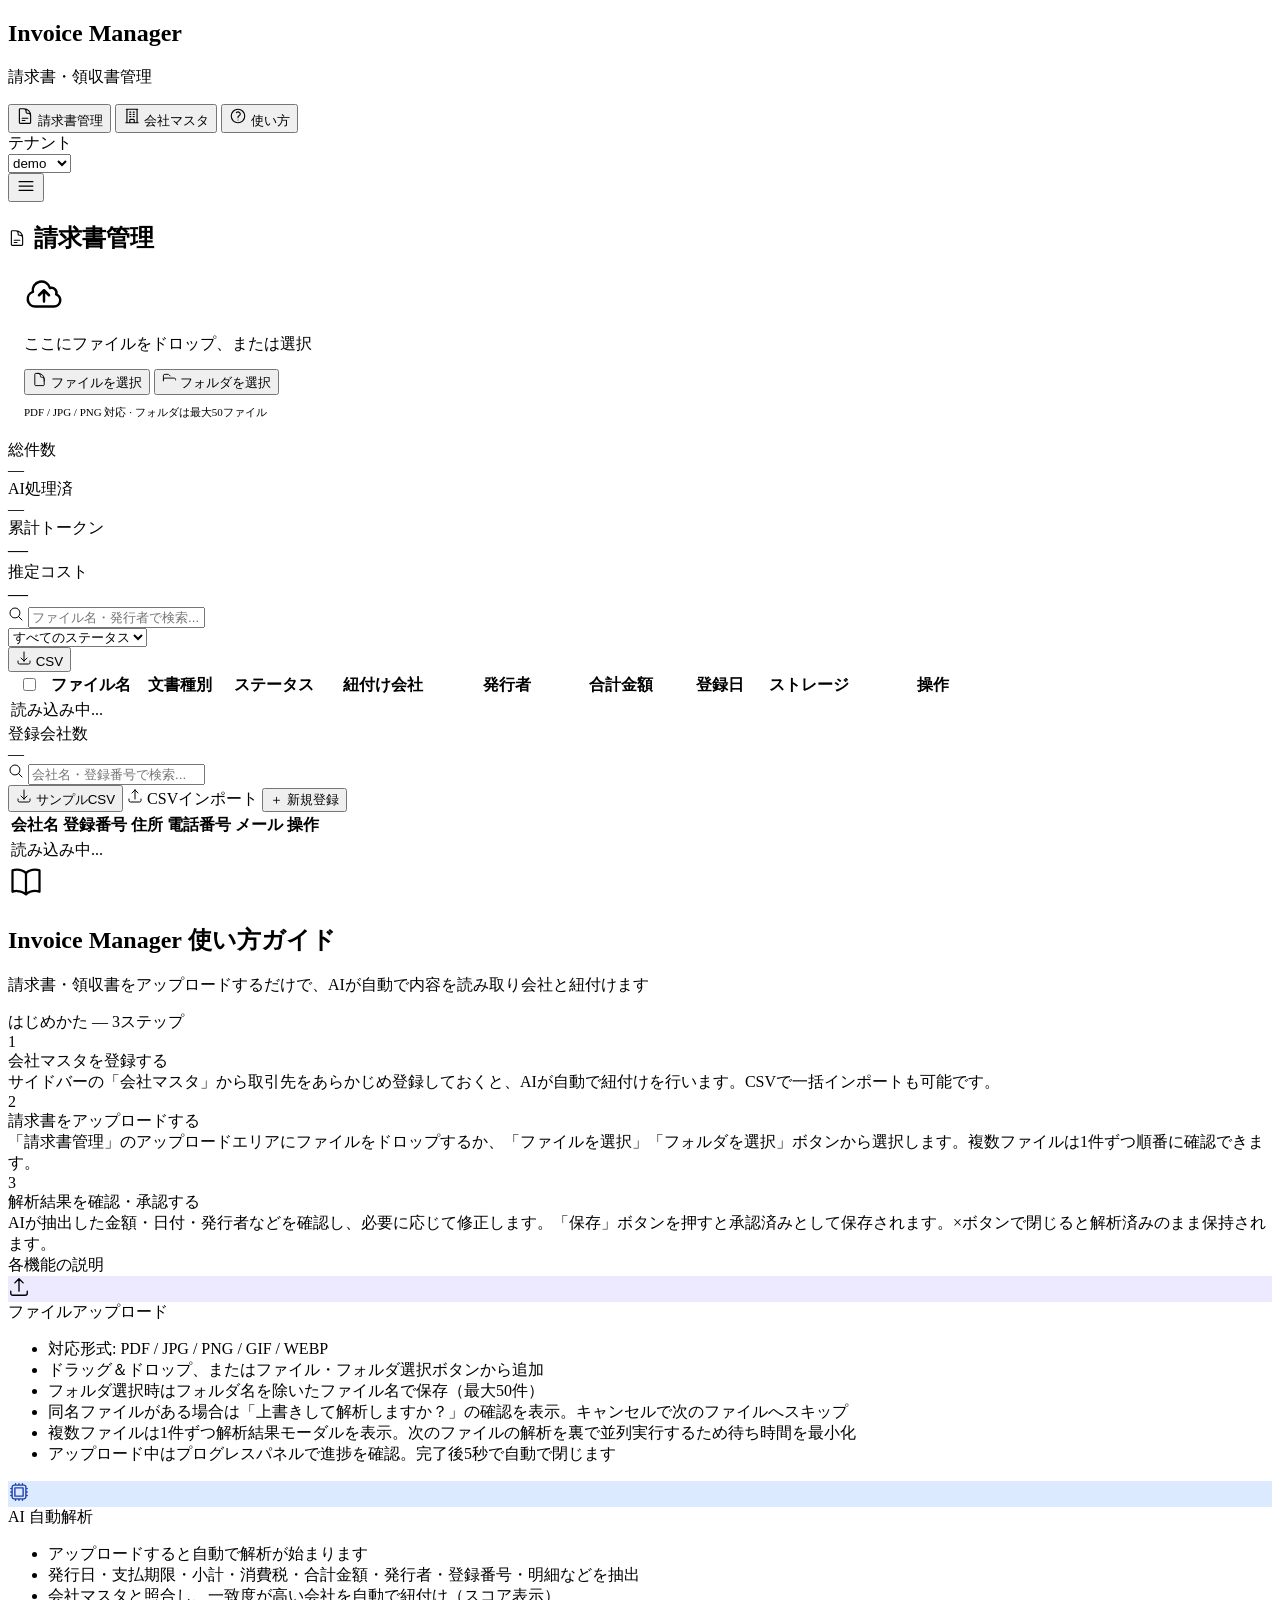
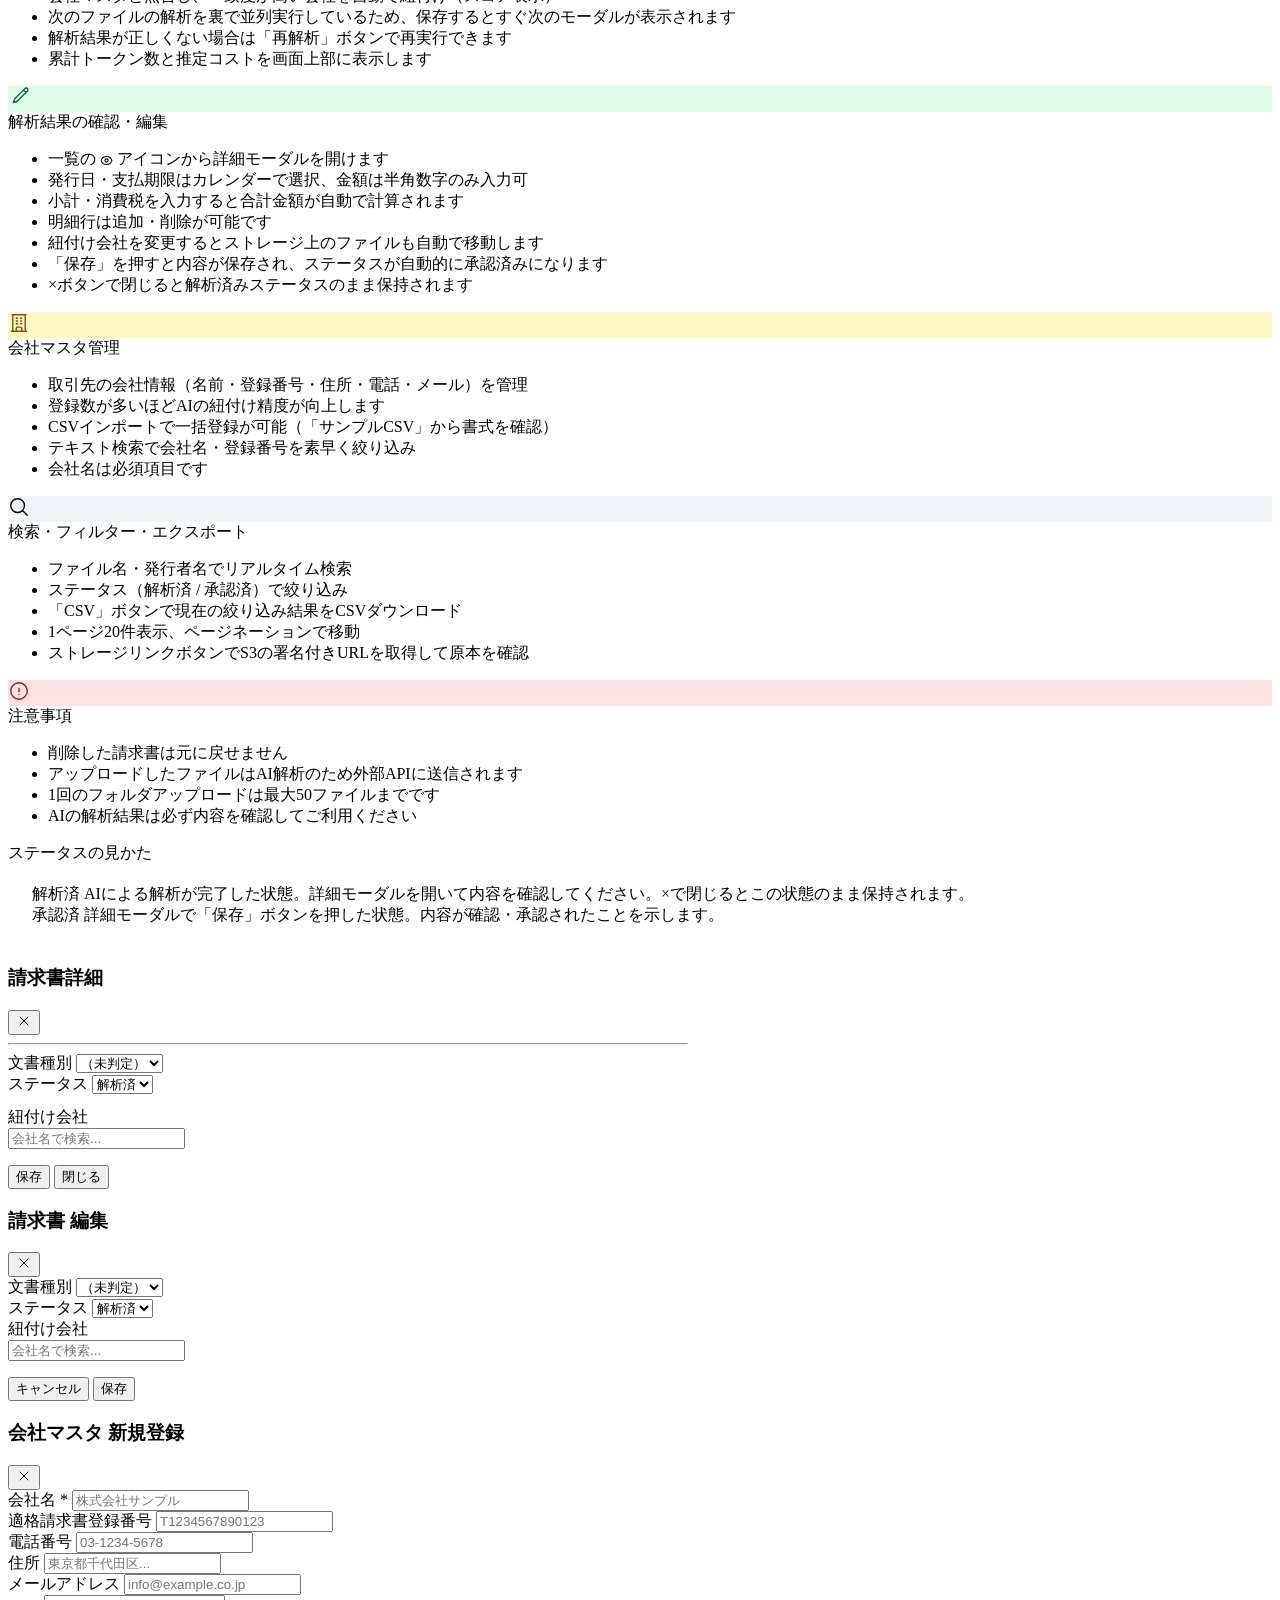
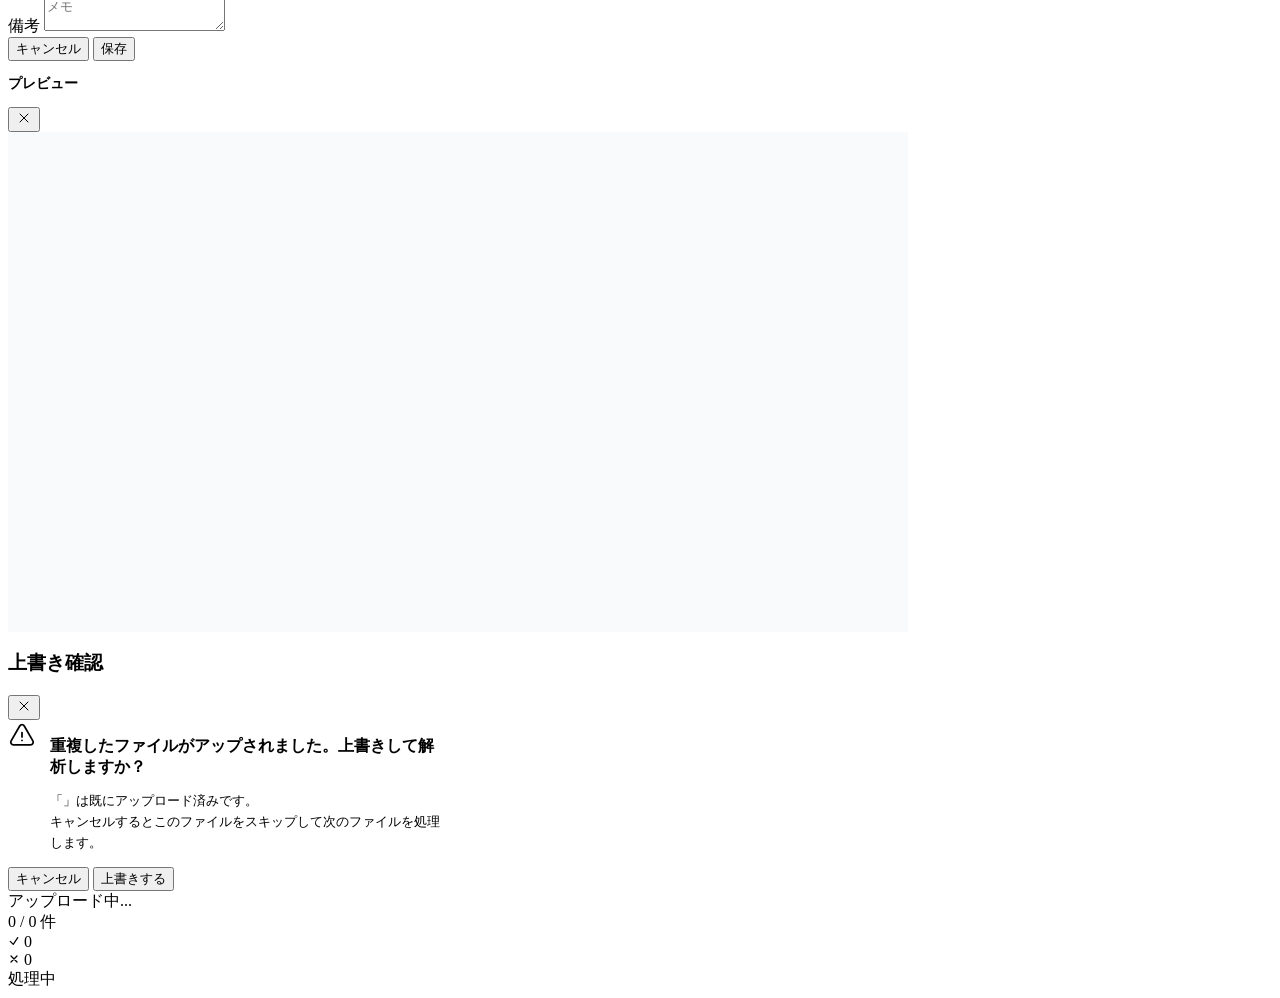
==== app/static/index.html @ 389eb243 "feat: save=approved, close=processed; update manual page invoices.js: - saveDetailEdit: always sets " ====
<!DOCTYPE html>
<html lang="ja">

<head>
  <meta charset="UTF-8" />
  <meta name="viewport" content="width=device-width, initial-scale=1.0" />
  <title>Invoice Manager</title>
  <link rel="stylesheet" href="/static/css/style.css" />
  <link rel="stylesheet" href="/static/vendor/flatpickr.min.css" />
</head>

<body>

  <!-- ── Sidebar ───────────────────────────────────────────── -->
  <aside class="sidebar">
    <div class="sidebar-logo">
      <h1>Invoice Manager</h1>
      <p>請求書・領収書管理</p>
    </div>

    <nav class="sidebar-nav">
      <button class="nav-item" data-page="invoices" onclick="showPage('invoices')">
        <span class="icon"><svg xmlns="http://www.w3.org/2000/svg" width="18" height="18" fill="none"
            viewBox="0 0 24 24" stroke-width="1.5" stroke="currentColor">
            <path stroke-linecap="round" stroke-linejoin="round"
              d="M19.5 14.25v-2.625a3.375 3.375 0 0 0-3.375-3.375h-1.5A1.125 1.125 0 0 1 13.5 7.125v-1.5a3.375 3.375 0 0 0-3.375-3.375H8.25m0 12.75h7.5m-7.5 3H12M10.5 2.25H5.625c-.621 0-1.125.504-1.125 1.125v17.25c0 .621.504 1.125 1.125 1.125h12.75c.621 0 1.125-.504 1.125-1.125V11.25a9 9 0 0 0-9-9Z" />
          </svg></span> 請求書管理
      </button>
      <button class="nav-item" data-page="masters" onclick="showPage('masters')">
        <span class="icon"><svg xmlns="http://www.w3.org/2000/svg" width="18" height="18" fill="none"
            viewBox="0 0 24 24" stroke-width="1.5" stroke="currentColor">
            <path stroke-linecap="round" stroke-linejoin="round"
              d="M3.75 21h16.5M4.5 3h15M5.25 3v18m13.5-18v18M9 6.75h1.5m-1.5 3h1.5m-1.5 3h1.5m3-6H15m-1.5 3H15m-1.5 3H15M9 21v-3.375c0-.621.504-1.125 1.125-1.125h3.75c.621 0 1.125.504 1.125 1.125V21" />
          </svg></span> 会社マスタ
      </button>
      <button class="nav-item" data-page="manual" onclick="showPage('manual')">
        <span class="icon"><svg xmlns="http://www.w3.org/2000/svg" width="18" height="18" fill="none"
            viewBox="0 0 24 24" stroke-width="1.5" stroke="currentColor">
            <path stroke-linecap="round" stroke-linejoin="round"
              d="M9.879 7.519c1.171-1.025 3.071-1.025 4.242 0 1.172 1.025 1.172 2.687 0 3.712-.203.179-.43.326-.67.442-.745.361-1.45.999-1.45 1.827v.75M21 12a9 9 0 1 1-18 0 9 9 0 0 1 18 0Zm-9 5.25h.008v.008H12v-.008Z" />
          </svg></span> 使い方
      </button>
    </nav>

    <div class="sidebar-tenant">
      <div>テナント</div>
      <select id="tenant-select">
        <option value="demo">demo</option>
        <option value="default">default</option>
      </select>
    </div>
  </aside>

  <!-- ── Sidebar overlay (mobile) ──────────────────────────── -->
  <div class="sidebar-overlay" id="sidebar-overlay" onclick="closeSidebar()"></div>

  <!-- ── Main ──────────────────────────────────────────────── -->
  <div class="main">

    <!-- Topbar -->
    <header class="topbar">
      <button class="sidebar-toggle" id="sidebar-toggle" onclick="toggleSidebar()" aria-label="メニュー">
        <svg xmlns="http://www.w3.org/2000/svg" width="20" height="20" fill="none" viewBox="0 0 24 24"
          stroke-width="1.5" stroke="currentColor">
          <path stroke-linecap="round" stroke-linejoin="round" d="M3.75 6.75h16.5M3.75 12h16.5m-16.5 5.25h16.5" />
        </svg>
      </button>
      <h2 id="page-title" style="display:flex;align-items:center;gap:8px;"><svg xmlns="http://www.w3.org/2000/svg"
          width="18" height="18" fill="none" viewBox="0 0 24 24" stroke-width="1.5" stroke="currentColor">
          <path stroke-linecap="round" stroke-linejoin="round"
            d="M19.5 14.25v-2.625a3.375 3.375 0 0 0-3.375-3.375h-1.5A1.125 1.125 0 0 1 13.5 7.125v-1.5a3.375 3.375 0 0 0-3.375-3.375H8.25m0 12.75h7.5m-7.5 3H12M10.5 2.25H5.625c-.621 0-1.125.504-1.125 1.125v17.25c0 .621.504 1.125 1.125 1.125h12.75c.621 0 1.125-.504 1.125-1.125V11.25a9 9 0 0 0-9-9Z" />
        </svg> 請求書管理</h2>
      <div class="actions" id="topbar-actions"></div>
    </header>

    <div class="content">

      <!-- ══════════════════════════════════════════════════════
         INVOICES PAGE
    ══════════════════════════════════════════════════════ -->
      <div id="page-invoices" class="page">

        <!-- Upload zone -->
        <div class="card" style="margin-bottom:20px;">
          <div id="upload-zone" class="upload-zone" style="margin:16px;">
            <div class="icon"><svg xmlns="http://www.w3.org/2000/svg" width="40" height="40" fill="none"
                viewBox="0 0 24 24" stroke-width="1.5" stroke="currentColor">
                <path stroke-linecap="round" stroke-linejoin="round"
                  d="M12 16.5V9.75m0 0 3 3m-3-3-3 3M6.75 19.5a4.5 4.5 0 0 1-1.41-8.775 5.25 5.25 0 0 1 10.233-2.33 3 3 0 0 1 3.758 3.848A3.752 3.752 0 0 1 18 19.5H6.75Z" />
              </svg></div>
            <p style="margin-bottom:14px;">ここにファイルをドロップ、または選択</p>
            <div class="upload-zone-actions">
              <button class="upload-btn-choice"
                onclick="event.stopPropagation();document.getElementById('file-input').click()">
                <svg xmlns="http://www.w3.org/2000/svg" width="15" height="15" fill="none" viewBox="0 0 24 24"
                  stroke-width="1.5" stroke="currentColor">
                  <path stroke-linecap="round" stroke-linejoin="round"
                    d="M19.5 14.25v-2.625a3.375 3.375 0 0 0-3.375-3.375h-1.5A1.125 1.125 0 0 1 13.5 7.125v-1.5a3.375 3.375 0 0 0-3.375-3.375H8.25m2.25 0H5.625c-.621 0-1.125.504-1.125 1.125v17.25c0 .621.504 1.125 1.125 1.125h12.75c.621 0 1.125-.504 1.125-1.125V11.25a9 9 0 0 0-9-9Z" />
                </svg>
                ファイルを選択
              </button>
              <button class="upload-btn-choice"
                onclick="event.stopPropagation();document.getElementById('folder-input').click()">
                <svg xmlns="http://www.w3.org/2000/svg" width="15" height="15" fill="none" viewBox="0 0 24 24"
                  stroke-width="1.5" stroke="currentColor">
                  <path stroke-linecap="round" stroke-linejoin="round"
                    d="M2.25 12.75V12A2.25 2.25 0 0 1 4.5 9.75h15A2.25 2.25 0 0 1 21.75 12v.75m-8.69-6.44-2.12-2.12a1.5 1.5 0 0 0-1.061-.44H4.5A2.25 2.25 0 0 0 2.25 6v8.25" />
                </svg>
                フォルダを選択
              </button>
            </div>
            <p style="margin-top:10px;font-size:11px;color:var(--text-muted);">PDF / JPG / PNG 対応 · フォルダは最大50ファイル</p>
            <input type="file" id="file-input" accept=".pdf,.jpg,.jpeg,.png,.gif,.webp" multiple style="display:none" />
            <input type="file" id="folder-input" webkitdirectory multiple style="display:none"
              onchange="handleFolderInput(this.files)" />
          </div>
        </div>

        <!-- Stats -->
        <div class="stats">
          <div class="stat-card">
            <div class="label">総件数</div>
            <div class="value" id="invoices-count">—</div>
          </div>
          <div class="stat-card">
            <div class="label">AI処理済</div>
            <div class="value" id="usage-ai-count">—</div>
          </div>
          <div class="stat-card">
            <div class="label">累計トークン</div>
            <div class="value" style="font-size:20px;" id="usage-tokens">—</div>
          </div>
          <div class="stat-card">
            <div class="label">推定コスト</div>
            <div class="value" style="font-size:20px;" id="usage-cost">—</div>
          </div>
        </div>

        <!-- Table card -->
        <div class="card">
          <div class="toolbar">
            <div class="search-box">
              <span><svg xmlns="http://www.w3.org/2000/svg" width="16" height="16" fill="none" viewBox="0 0 24 24"
                  stroke-width="1.5" stroke="currentColor">
                  <path stroke-linecap="round" stroke-linejoin="round"
                    d="m21 21-5.197-5.197m0 0A7.5 7.5 0 1 0 5.196 5.196a7.5 7.5 0 0 0 10.607 10.607Z" />
                </svg></span>
              <input type="text" placeholder="ファイル名・発行者で検索..." id="invoice-search" oninput="filterInvoices()" />
            </div>
            <select class="filter-select" id="invoice-status-filter" onchange="loadInvoices(this.value)">
              <option value="">すべてのステータス</option>
              <option value="processed">解析済</option>
            </select>
            <div class="spacer"></div>
            <button class="btn btn-outline" onclick="downloadCSV()"><svg xmlns="http://www.w3.org/2000/svg" width="16"
                height="16" fill="none" viewBox="0 0 24 24" stroke-width="1.5" stroke="currentColor">
                <path stroke-linecap="round" stroke-linejoin="round"
                  d="M3 16.5v2.25A2.25 2.25 0 0 0 5.25 21h13.5A2.25 2.25 0 0 0 21 18.75V16.5M16.5 12 12 16.5m0 0L7.5 12m4.5 4.5V3" />
              </svg> CSV</button>
          </div>

          <div class="table-wrap">
            <table>
              <thead>
                <tr>
                  <th style="width:36px;" class="col-hide-mobile"><input type="checkbox" id="select-all-check"
                      onchange="toggleSelectAll(this)"></th>
                  <th>ファイル名</th>
                  <th style="min-width:90px;" class="col-hide-mobile">文書種別</th>
                  <th style="min-width:90px;">ステータス</th>
                  <th style="min-width:120px;" class="col-hide-mobile">紐付け会社</th>
                  <th style="min-width:120px;" class="col-hide-mobile">発行者</th>
                  <th style="min-width:100px;">合計金額</th>
                  <th style="min-width:90px;" class="col-hide-mobile">登録日</th>
                  <th style="min-width:70px;" class="col-hide-mobile">ストレージ</th>
                  <th style="min-width:160px;">操作</th>
                </tr>
              </thead>
              <tbody id="invoices-tbody">
                <tr class="empty-row">
                  <td colspan="10">読み込み中...</td>
                </tr>
              </tbody>
            </table>
            <div id="invoice-pagination" class="pagination"></div>
          </div>
        </div>
      </div><!-- /page-invoices -->


      <!-- ══════════════════════════════════════════════════════
         MASTERS PAGE
    ══════════════════════════════════════════════════════ -->
      <div id="page-masters" class="page">
        <div class="stats">
          <div class="stat-card">
            <div class="label">登録会社数</div>
            <div class="value" id="masters-count">—</div>
          </div>
        </div>

        <div class="card">
          <div class="toolbar">
            <div class="search-box">
              <span><svg xmlns="http://www.w3.org/2000/svg" width="16" height="16" fill="none" viewBox="0 0 24 24"
                  stroke-width="1.5" stroke="currentColor">
                  <path stroke-linecap="round" stroke-linejoin="round"
                    d="m21 21-5.197-5.197m0 0A7.5 7.5 0 1 0 5.196 5.196a7.5 7.5 0 0 0 10.607 10.607Z" />
                </svg></span>
              <input type="text" placeholder="会社名・登録番号で検索..." id="master-search" oninput="filterMasters()" />
            </div>
            <div class="spacer"></div>
            <button class="btn btn-outline" onclick="downloadSampleCSV()"><svg xmlns="http://www.w3.org/2000/svg"
                width="16" height="16" fill="none" viewBox="0 0 24 24" stroke-width="1.5" stroke="currentColor">
                <path stroke-linecap="round" stroke-linejoin="round"
                  d="M3 16.5v2.25A2.25 2.25 0 0 0 5.25 21h13.5A2.25 2.25 0 0 0 21 18.75V16.5M16.5 12 12 16.5m0 0L7.5 12m4.5 4.5V3" />
              </svg> サンプルCSV</button>
            <label class="btn btn-outline" style="cursor:pointer;">
              <svg xmlns="http://www.w3.org/2000/svg" width="16" height="16" fill="none" viewBox="0 0 24 24"
                stroke-width="1.5" stroke="currentColor">
                <path stroke-linecap="round" stroke-linejoin="round"
                  d="M3 16.5v2.25A2.25 2.25 0 0 0 5.25 21h13.5A2.25 2.25 0 0 0 21 18.75V16.5m-13.5-9L12 3m0 0 4.5 4.5M12 3v13.5" />
              </svg> CSVインポート
              <input type="file" id="master-csv-input" accept=".csv" style="display:none"
                onchange="handleMasterCSVInput(this)">
            </label>
            <button class="btn btn-primary" onclick="openCreateMaster()">＋ 新規登録</button>
          </div>

          <div class="table-wrap">
            <table>
              <thead>
                <tr>
                  <th>会社名</th>
                  <th>登録番号</th>
                  <th>住所</th>
                  <th>電話番号</th>
                  <th>メール</th>
                  <th>操作</th>
                </tr>
              </thead>
              <tbody id="masters-tbody">
                <tr class="empty-row">
                  <td colspan="6">読み込み中...</td>
                </tr>
              </tbody>
            </table>
          </div>
        </div>
      </div><!-- /page-masters -->



      <!-- ══════════════════════════════════════════════════════
         MANUAL PAGE
    ══════════════════════════════════════════════════════ -->
      <div id="page-manual" class="page">
        <div class="manual-wrap">

          <!-- Hero -->
          <div class="manual-hero">
            <div class="manual-hero-icon"><svg xmlns="http://www.w3.org/2000/svg" width="36" height="36" fill="none"
                viewBox="0 0 24 24" stroke-width="1.5" stroke="currentColor">
                <path stroke-linecap="round" stroke-linejoin="round"
                  d="M12 6.042A8.967 8.967 0 0 0 6 3.75c-1.052 0-2.062.18-3 .512v14.25A8.987 8.987 0 0 1 6 18c2.305 0 4.408.867 6 2.292m0-14.25a8.966 8.966 0 0 1 6-2.292c1.052 0 2.062.18 3 .512v14.25A8.987 8.987 0 0 0 18 18a8.967 8.967 0 0 0-6 2.292m0-14.25v14.25" />
              </svg></div>
            <h2>Invoice Manager 使い方ガイド</h2>
            <p>請求書・領収書をアップロードするだけで、AIが自動で内容を読み取り会社と紐付けます</p>
          </div>

          <!-- Steps -->
          <div class="manual-section-title">はじめかた — 3ステップ</div>
          <div class="manual-steps">
            <div class="manual-step">
              <div class="step-num">1</div>
              <div class="step-body">
                <div class="step-title">会社マスタを登録する</div>
                <div class="step-desc">サイドバーの「会社マスタ」から取引先をあらかじめ登録しておくと、AIが自動で紐付けを行います。CSVで一括インポートも可能です。</div>
              </div>
            </div>
            <div class="manual-step">
              <div class="step-num">2</div>
              <div class="step-body">
                <div class="step-title">請求書をアップロードする</div>
                <div class="step-desc">「請求書管理」のアップロードエリアにファイルをドロップするか、「ファイルを選択」「フォルダを選択」ボタンから選択します。複数ファイルは1件ずつ順番に確認できます。</div>
              </div>
            </div>
            <div class="manual-step">
              <div class="step-num">3</div>
              <div class="step-body">
                <div class="step-title">解析結果を確認・承認する</div>
                <div class="step-desc">AIが抽出した金額・日付・発行者などを確認し、必要に応じて修正します。「保存」ボタンを押すと承認済みとして保存されます。×ボタンで閉じると解析済みのまま保持されます。</div>
              </div>
            </div>
          </div>

          <!-- Feature cards -->
          <div class="manual-section-title">各機能の説明</div>
          <div class="manual-cards">

            <div class="manual-card">
              <div class="manual-card-icon" style="background:#ede9fe;color:var(--primary);">
                <svg xmlns="http://www.w3.org/2000/svg" width="22" height="22" fill="none" viewBox="0 0 24 24"
                  stroke-width="1.5" stroke="currentColor">
                  <path stroke-linecap="round" stroke-linejoin="round"
                    d="M3 16.5v2.25A2.25 2.25 0 0 0 5.25 21h13.5A2.25 2.25 0 0 0 21 18.75V16.5m-13.5-9L12 3m0 0 4.5 4.5M12 3v13.5" />
                </svg>
              </div>
              <div class="manual-card-title">ファイルアップロード</div>
              <ul class="manual-card-list">
                <li>対応形式: PDF / JPG / PNG / GIF / WEBP</li>
                <li>ドラッグ＆ドロップ、またはファイル・フォルダ選択ボタンから追加</li>
                <li>フォルダ選択時はフォルダ名を除いたファイル名で保存（最大50件）</li>
                <li>同名ファイルがある場合は「上書きして解析しますか？」の確認を表示。キャンセルで次のファイルへスキップ</li>
                <li>複数ファイルは1件ずつ解析結果モーダルを表示。次のファイルの解析を裏で並列実行するため待ち時間を最小化</li>
                <li>アップロード中はプログレスパネルで進捗を確認。完了後5秒で自動で閉じます</li>
              </ul>
            </div>

            <div class="manual-card">
              <div class="manual-card-icon" style="background:#dbeafe;color:#1e40af;">
                <svg xmlns="http://www.w3.org/2000/svg" width="22" height="22" fill="none" viewBox="0 0 24 24"
                  stroke-width="1.5" stroke="currentColor">
                  <path stroke-linecap="round" stroke-linejoin="round"
                    d="M8.25 3v1.5M4.5 8.25H3m18 0h-1.5M4.5 12H3m18 0h-1.5m-15 3.75H3m18 0h-1.5M8.25 19.5V21M12 3v1.5m0 15V21m3.75-18v1.5m0 15V21m-9-1.5h10.5a2.25 2.25 0 0 0 2.25-2.25V6.75a2.25 2.25 0 0 0-2.25-2.25H6.75A2.25 2.25 0 0 0 4.5 6.75v10.5a2.25 2.25 0 0 0 2.25 2.25Zm.75-12h9v9h-9v-9Z" />
                </svg>
              </div>
              <div class="manual-card-title">AI 自動解析</div>
              <ul class="manual-card-list">
                <li>アップロードすると自動で解析が始まります</li>
                <li>発行日・支払期限・小計・消費税・合計金額・発行者・登録番号・明細などを抽出</li>
                <li>会社マスタと照合し、一致度が高い会社を自動で紐付け（スコア表示）</li>
                <li>次のファイルの解析を裏で並列実行しているため、保存するとすぐ次のモーダルが表示されます</li>
                <li>解析結果が正しくない場合は「再解析」ボタンで再実行できます</li>
                <li>累計トークン数と推定コストを画面上部に表示します</li>
              </ul>
            </div>

            <div class="manual-card">
              <div class="manual-card-icon" style="background:#dcfce7;color:#166534;">
                <svg xmlns="http://www.w3.org/2000/svg" width="22" height="22" fill="none" viewBox="0 0 24 24"
                  stroke-width="1.5" stroke="currentColor">
                  <path stroke-linecap="round" stroke-linejoin="round"
                    d="m16.862 4.487 1.687-1.688a1.875 1.875 0 1 1 2.652 2.652L10.582 16.07a4.5 4.5 0 0 1-1.897 1.13L6 18l.8-2.685a4.5 4.5 0 0 1 1.13-1.897l8.932-8.931Zm0 0L19.5 7.125" />
                </svg>
              </div>
              <div class="manual-card-title">解析結果の確認・編集</div>
              <ul class="manual-card-list">
                <li>一覧の <svg xmlns="http://www.w3.org/2000/svg" width="13" height="13" fill="none" viewBox="0 0 24 24" stroke-width="2" stroke="currentColor" style="vertical-align:middle"><path stroke-linecap="round" stroke-linejoin="round" d="M2.036 12.322a1.012 1.012 0 0 1 0-.639C3.423 7.51 7.36 4.5 12 4.5c4.638 0 8.573 3.007 9.963 7.178.07.207.07.431 0 .639C20.577 16.49 16.64 19.5 12 19.5c-4.638 0-8.573-3.007-9.963-7.178Z"/><path stroke-linecap="round" stroke-linejoin="round" d="M15 12a3 3 0 1 1-6 0 3 3 0 0 1 6 0Z"/></svg> アイコンから詳細モーダルを開けます</li>
                <li>発行日・支払期限はカレンダーで選択、金額は半角数字のみ入力可</li>
                <li>小計・消費税を入力すると合計金額が自動で計算されます</li>
                <li>明細行は追加・削除が可能です</li>
                <li>紐付け会社を変更するとストレージ上のファイルも自動で移動します</li>
                <li>「保存」を押すと内容が保存され、ステータスが自動的に承認済みになります</li>
                <li>×ボタンで閉じると解析済みステータスのまま保持されます</li>
              </ul>
            </div>

            <div class="manual-card">
              <div class="manual-card-icon" style="background:#fef9c3;color:#854d0e;">
                <svg xmlns="http://www.w3.org/2000/svg" width="22" height="22" fill="none" viewBox="0 0 24 24"
                  stroke-width="1.5" stroke="currentColor">
                  <path stroke-linecap="round" stroke-linejoin="round"
                    d="M3.75 21h16.5M4.5 3h15M5.25 3v18m13.5-18v18M9 6.75h1.5m-1.5 3h1.5m-1.5 3h1.5m3-6H15m-1.5 3H15m-1.5 3H15M9 21v-3.375c0-.621.504-1.125 1.125-1.125h3.75c.621 0 1.125.504 1.125 1.125V21" />
                </svg>
              </div>
              <div class="manual-card-title">会社マスタ管理</div>
              <ul class="manual-card-list">
                <li>取引先の会社情報（名前・登録番号・住所・電話・メール）を管理</li>
                <li>登録数が多いほどAIの紐付け精度が向上します</li>
                <li>CSVインポートで一括登録が可能（「サンプルCSV」から書式を確認）</li>
                <li>テキスト検索で会社名・登録番号を素早く絞り込み</li>
                <li>会社名は必須項目です</li>
              </ul>
            </div>

            <div class="manual-card">
              <div class="manual-card-icon" style="background:#f1f5f9;color:var(--text-muted);">
                <svg xmlns="http://www.w3.org/2000/svg" width="22" height="22" fill="none" viewBox="0 0 24 24"
                  stroke-width="1.5" stroke="currentColor">
                  <path stroke-linecap="round" stroke-linejoin="round"
                    d="m21 21-5.197-5.197m0 0A7.5 7.5 0 1 0 5.196 5.196a7.5 7.5 0 0 0 10.607 10.607Z" />
                </svg>
              </div>
              <div class="manual-card-title">検索・フィルター・エクスポート</div>
              <ul class="manual-card-list">
                <li>ファイル名・発行者名でリアルタイム検索</li>
                <li>ステータス（解析済 / 承認済）で絞り込み</li>
                <li>「CSV」ボタンで現在の絞り込み結果をCSVダウンロード</li>
                <li>1ページ20件表示、ページネーションで移動</li>
                <li>ストレージリンクボタンでS3の署名付きURLを取得して原本を確認</li>
              </ul>
            </div>

            <div class="manual-card">
              <div class="manual-card-icon" style="background:#fee2e2;color:#991b1b;">
                <svg xmlns="http://www.w3.org/2000/svg" width="22" height="22" fill="none" viewBox="0 0 24 24"
                  stroke-width="1.5" stroke="currentColor">
                  <path stroke-linecap="round" stroke-linejoin="round"
                    d="M12 9v3.75m9-.75a9 9 0 1 1-18 0 9 9 0 0 1 18 0Zm-9 3.75h.008v.008H12v-.008Z" />
                </svg>
              </div>
              <div class="manual-card-title">注意事項</div>
              <ul class="manual-card-list">
                <li>削除した請求書は元に戻せません</li>
                <li>アップロードしたファイルはAI解析のため外部APIに送信されます</li>
                <li>1回のフォルダアップロードは最大50ファイルまでです</li>
                <li>AIの解析結果は必ず内容を確認してご利用ください</li>
              </ul>
            </div>

          </div><!-- /manual-cards -->

          <!-- Status badges reference -->
          <div class="manual-section-title">ステータスの見かた</div>
          <div class="card" style="padding:20px 24px;">
            <div class="manual-status-list">
              <div class="manual-status-item">
                <span class="badge badge-processed">解析済</span>
                <span>AIによる解析が完了した状態。詳細モーダルを開いて内容を確認してください。×で閉じるとこの状態のまま保持されます。</span>
              </div>
              <div class="manual-status-item">
                <span class="badge badge-approved">承認済</span>
                <span>詳細モーダルで「保存」ボタンを押した状態。内容が確認・承認されたことを示します。</span>
              </div>
            </div>
          </div>

        </div><!-- /manual-wrap -->
      </div><!-- /page-manual -->

    </div><!-- /content -->
  </div><!-- /main -->


  <!-- ═══════════════════════════════════════════════════════════
     MODALS
═══════════════════════════════════════════════════════════ -->

  <!-- Invoice detail -->
  <div class="modal-overlay" id="invoice-detail-modal">
    <div class="modal" style="max-width:680px;">
      <div class="modal-header">
        <h3 id="detail-title">請求書詳細</h3>
        <button class="btn btn-ghost btn-icon" onclick="closeModal('invoice-detail-modal')"><svg
            xmlns="http://www.w3.org/2000/svg" width="16" height="16" fill="none" viewBox="0 0 24 24" stroke-width="1.5"
            stroke="currentColor">
            <path stroke-linecap="round" stroke-linejoin="round" d="M6 18 18 6M6 6l12 12" />
          </svg></button>
      </div>
      <div class="modal-body">
        <div id="detail-body"></div>
        <hr class="modal-divider">
        <div class="form-row">
          <div class="form-group" style="margin-bottom:0;">
            <label>文書種別</label>
            <select id="detail-doc-type">
              <option value="">（未判定）</option>
              <option value="請求書">請求書</option>
              <option value="領収書">領収書</option>
            </select>
          </div>
          <div class="form-group" style="margin-bottom:0;">
            <label>ステータス</label>
            <select id="detail-status">
              <option value="processed">解析済</option>
            </select>
          </div>
        </div>
        <div class="form-group" style="margin-top:12px;margin-bottom:0;">
          <label>紐付け会社</label>
          <div class="company-search-wrap">
            <input type="text" id="detail-company-search" placeholder="会社名で検索..." autocomplete="off" />
            <input type="hidden" id="detail-company-id" />
            <ul class="company-dropdown" id="detail-company-dropdown"></ul>
          </div>
        </div>
      </div>
      <div class="modal-footer">
        <button class="btn btn-primary" id="process-btn" onclick="processCurrentInvoice()" style="display:none;">
          <svg xmlns="http://www.w3.org/2000/svg" width="16" height="16" fill="none" viewBox="0 0 24 24"
            stroke-width="1.5" stroke="currentColor">
            <path stroke-linecap="round" stroke-linejoin="round"
              d="M8.25 3v1.5M4.5 8.25H3m18 0h-1.5M4.5 12H3m18 0h-1.5m-15 3.75H3m18 0h-1.5M8.25 19.5V21M12 3v1.5m0 15V21m3.75-18v1.5m0 15V21m-9-1.5h10.5a2.25 2.25 0 0 0 2.25-2.25V6.75a2.25 2.25 0 0 0-2.25-2.25H6.75A2.25 2.25 0 0 0 4.5 6.75v10.5a2.25 2.25 0 0 0 2.25 2.25Zm.75-12h9v9h-9v-9Z" />
          </svg> 再解析
        </button>
        <button class="btn btn-outline" id="detail-save-btn" onclick="saveDetailEdit()">保存</button>
        <button class="btn btn-ghost" onclick="closeModal('invoice-detail-modal')">閉じる</button>
      </div>
    </div>
  </div>

  <!-- Invoice edit -->
  <div class="modal-overlay" id="edit-invoice-modal">
    <div class="modal">
      <div class="modal-header">
        <h3>請求書 編集</h3>
        <button class="btn btn-ghost btn-icon" onclick="closeModal('edit-invoice-modal')"><svg
            xmlns="http://www.w3.org/2000/svg" width="16" height="16" fill="none" viewBox="0 0 24 24" stroke-width="1.5"
            stroke="currentColor">
            <path stroke-linecap="round" stroke-linejoin="round" d="M6 18 18 6M6 6l12 12" />
          </svg></button>
      </div>
      <div class="modal-body">
        <input type="hidden" id="edit-invoice-id" />
        <div class="form-group">
          <label>文書種別</label>
          <select id="ei-doc-type">
            <option value="">（未判定）</option>
            <option value="請求書">請求書</option>
            <option value="領収書">領収書</option>
          </select>
        </div>
        <div class="form-group">
          <label>ステータス</label>
          <select id="ei-status">
            <option value="processed">解析済</option>
          </select>
        </div>
        <div class="form-group">
          <label>紐付け会社</label>
          <div class="company-search-wrap">
            <input type="text" id="ei-company-search" placeholder="会社名で検索..." autocomplete="off" />
            <input type="hidden" id="ei-company-id" />
            <ul class="company-dropdown" id="ei-company-dropdown"></ul>
          </div>
        </div>
      </div>
      <div class="modal-footer">
        <button class="btn btn-outline" onclick="closeModal('edit-invoice-modal')">キャンセル</button>
        <button class="btn btn-primary" id="edit-invoice-save-btn" onclick="saveInvoiceEdit()">保存</button>
      </div>
    </div>
  </div>

  <!-- Company master create/edit -->
  <div class="modal-overlay" id="master-modal">
    <div class="modal">
      <div class="modal-header">
        <h3 id="master-modal-title">会社マスタ 新規登録</h3>
        <button class="btn btn-ghost btn-icon" onclick="closeModal('master-modal')"><svg
            xmlns="http://www.w3.org/2000/svg" width="16" height="16" fill="none" viewBox="0 0 24 24" stroke-width="1.5"
            stroke="currentColor">
            <path stroke-linecap="round" stroke-linejoin="round" d="M6 18 18 6M6 6l12 12" />
          </svg></button>
      </div>
      <div class="modal-body">
        <form id="master-form" onsubmit="return false;">
          <div class="form-group">
            <label>会社名 <span style="color:var(--danger)">*</span></label>
            <input type="text" id="m-name" placeholder="株式会社サンプル" required />
            <p id="m-name-error" style="display:none;color:var(--danger);font-size:12px;margin-top:4px;"></p>
          </div>
          <div class="form-row">
            <div class="form-group">
              <label>適格請求書登録番号</label>
              <input type="text" id="m-reg-num" placeholder="T1234567890123" />
            </div>
            <div class="form-group">
              <label>電話番号</label>
              <input type="text" id="m-phone" placeholder="03-1234-5678" />
            </div>
          </div>
          <div class="form-group">
            <label>住所</label>
            <input type="text" id="m-address" placeholder="東京都千代田区..." />
          </div>
          <div class="form-group">
            <label>メールアドレス</label>
            <input type="email" id="m-email" placeholder="info@example.co.jp" />
          </div>
          <div class="form-group">
            <label>備考</label>
            <textarea id="m-notes" placeholder="メモ"></textarea>
          </div>
        </form>
      </div>
      <div class="modal-footer">
        <button class="btn btn-outline" onclick="closeModal('master-modal')">キャンセル</button>
        <button class="btn btn-primary" id="master-save-btn" onclick="saveMaster()">保存</button>
      </div>
    </div>
  </div>


  <!-- File preview -->
  <div class="modal-overlay" id="file-preview-modal">
    <div class="modal" style="max-width:900px;width:95vw;">
      <div class="modal-header">
        <h3 id="preview-title"
          style="font-size:14px;overflow:hidden;text-overflow:ellipsis;white-space:nowrap;max-width:calc(100% - 48px);">
          プレビュー</h3>
        <button class="btn btn-ghost btn-icon" onclick="closeFilePreview()"><svg xmlns="http://www.w3.org/2000/svg"
            width="16" height="16" fill="none" viewBox="0 0 24 24" stroke-width="1.5" stroke="currentColor">
            <path stroke-linecap="round" stroke-linejoin="round" d="M6 18 18 6M6 6l12 12" />
          </svg></button>
      </div>
      <div id="preview-body"
        style="min-height:500px;display:flex;align-items:center;justify-content:center;background:#f8fafc;"></div>
    </div>
  </div>

  <!-- Overwrite confirmation -->
  <div class="modal-overlay" id="overwrite-confirm-modal">
    <div class="modal" style="max-width:440px;">
      <div class="modal-header">
        <h3>上書き確認</h3>
        <button class="btn btn-ghost btn-icon" onclick="cancelOverwrite()"><svg xmlns="http://www.w3.org/2000/svg"
            width="16" height="16" fill="none" viewBox="0 0 24 24" stroke-width="1.5" stroke="currentColor">
            <path stroke-linecap="round" stroke-linejoin="round" d="M6 18 18 6M6 6l12 12" />
          </svg></button>
      </div>
      <div class="modal-body">
        <div style="display:flex;gap:14px;align-items:flex-start;">
          <div style="color:var(--warning);flex-shrink:0;margin-top:2px;">
            <svg xmlns="http://www.w3.org/2000/svg" width="28" height="28" fill="none" viewBox="0 0 24 24"
              stroke-width="1.5" stroke="currentColor">
              <path stroke-linecap="round" stroke-linejoin="round"
                d="M12 9v3.75m-9.303 3.376c-.866 1.5.217 3.374 1.948 3.374h14.71c1.73 0 2.813-1.874 1.948-3.374L13.949 3.378c-.866-1.5-3.032-1.5-3.898 0L2.697 16.126ZM12 15.75h.007v.008H12v-.008Z" />
            </svg>
          </div>
          <div>
            <p style="font-weight:600;margin-bottom:8px;">重複したファイルがアップされました。上書きして解析しますか？</p>
            <p style="color:var(--text-muted);font-size:13px;line-height:1.6;">「<span id="overwrite-filename"
                style="word-break:break-all;"></span>」は既にアップロード済みです。<br>キャンセルするとこのファイルをスキップして次のファイルを処理します。</p>
          </div>
        </div>
      </div>
      <div class="modal-footer">
        <button class="btn btn-outline" onclick="cancelOverwrite()">キャンセル</button>
        <button class="btn btn-danger" id="overwrite-confirm-btn" onclick="confirmOverwrite()">上書きする</button>
      </div>
    </div>
  </div>

  <!-- Upload progress panel -->
  <div id="upload-progress-panel" class="upload-progress-panel">
    <div class="progress-panel-header">
      <div class="progress-panel-title">
        <span class="spinner" id="progress-spinner"></span>
        <span id="progress-title">アップロード中...</span>
      </div>
      <button class="btn btn-ghost btn-icon" id="progress-close-btn" onclick="closeProgressPanel()"
        style="display:none;">
        <svg xmlns="http://www.w3.org/2000/svg" width="14" height="14" fill="none" viewBox="0 0 24 24"
          stroke-width="1.5" stroke="currentColor">
          <path stroke-linecap="round" stroke-linejoin="round" d="M6 18 18 6M6 6l12 12" />
        </svg>
      </button>
    </div>
    <div class="progress-bar-track">
      <div class="progress-bar-fill" id="progress-bar-fill"></div>
    </div>
    <div class="progress-panel-body">
      <div class="progress-stats">
        <div class="progress-stat ps-total">
          <span class="ps-num" id="ps-done">0</span>
          <span>/</span>
          <span class="ps-num" id="ps-total">0</span>
          <span>件</span>
        </div>
        <div class="progress-stat-divider"></div>
        <div class="progress-stat ps-ok">
          <svg xmlns="http://www.w3.org/2000/svg" width="12" height="12" fill="none" viewBox="0 0 24 24"
            stroke-width="2.5" stroke="currentColor">
            <path stroke-linecap="round" stroke-linejoin="round" d="m4.5 12.75 6 6 9-13.5" />
          </svg>
          <span class="ps-num" id="ps-ok">0</span>
        </div>
        <div class="progress-stat ps-err">
          <svg xmlns="http://www.w3.org/2000/svg" width="12" height="12" fill="none" viewBox="0 0 24 24"
            stroke-width="2.5" stroke="currentColor">
            <path stroke-linecap="round" stroke-linejoin="round" d="M6 18 18 6M6 6l12 12" />
          </svg>
          <span class="ps-num" id="ps-err">0</span>
        </div>
      </div>
      <div class="progress-current-wrap">
        <span class="progress-current-label">処理中</span>
        <span class="progress-current" id="progress-current"></span>
      </div>
      <div class="progress-log" id="progress-log"></div>
    </div>
  </div>

  <!-- Toast container -->
  <div id="toast-container"></div>

  <script src="/static/vendor/flatpickr.min.js"></script>
  <script src="/static/vendor/flatpickr-ja.js"></script>
  <script src="/static/js/api.js"></script>
  <script src="/static/js/invoices.js"></script>
  <script src="/static/js/masters.js"></script>

  <script src="/static/js/app.js"></script>

</body>

</html>
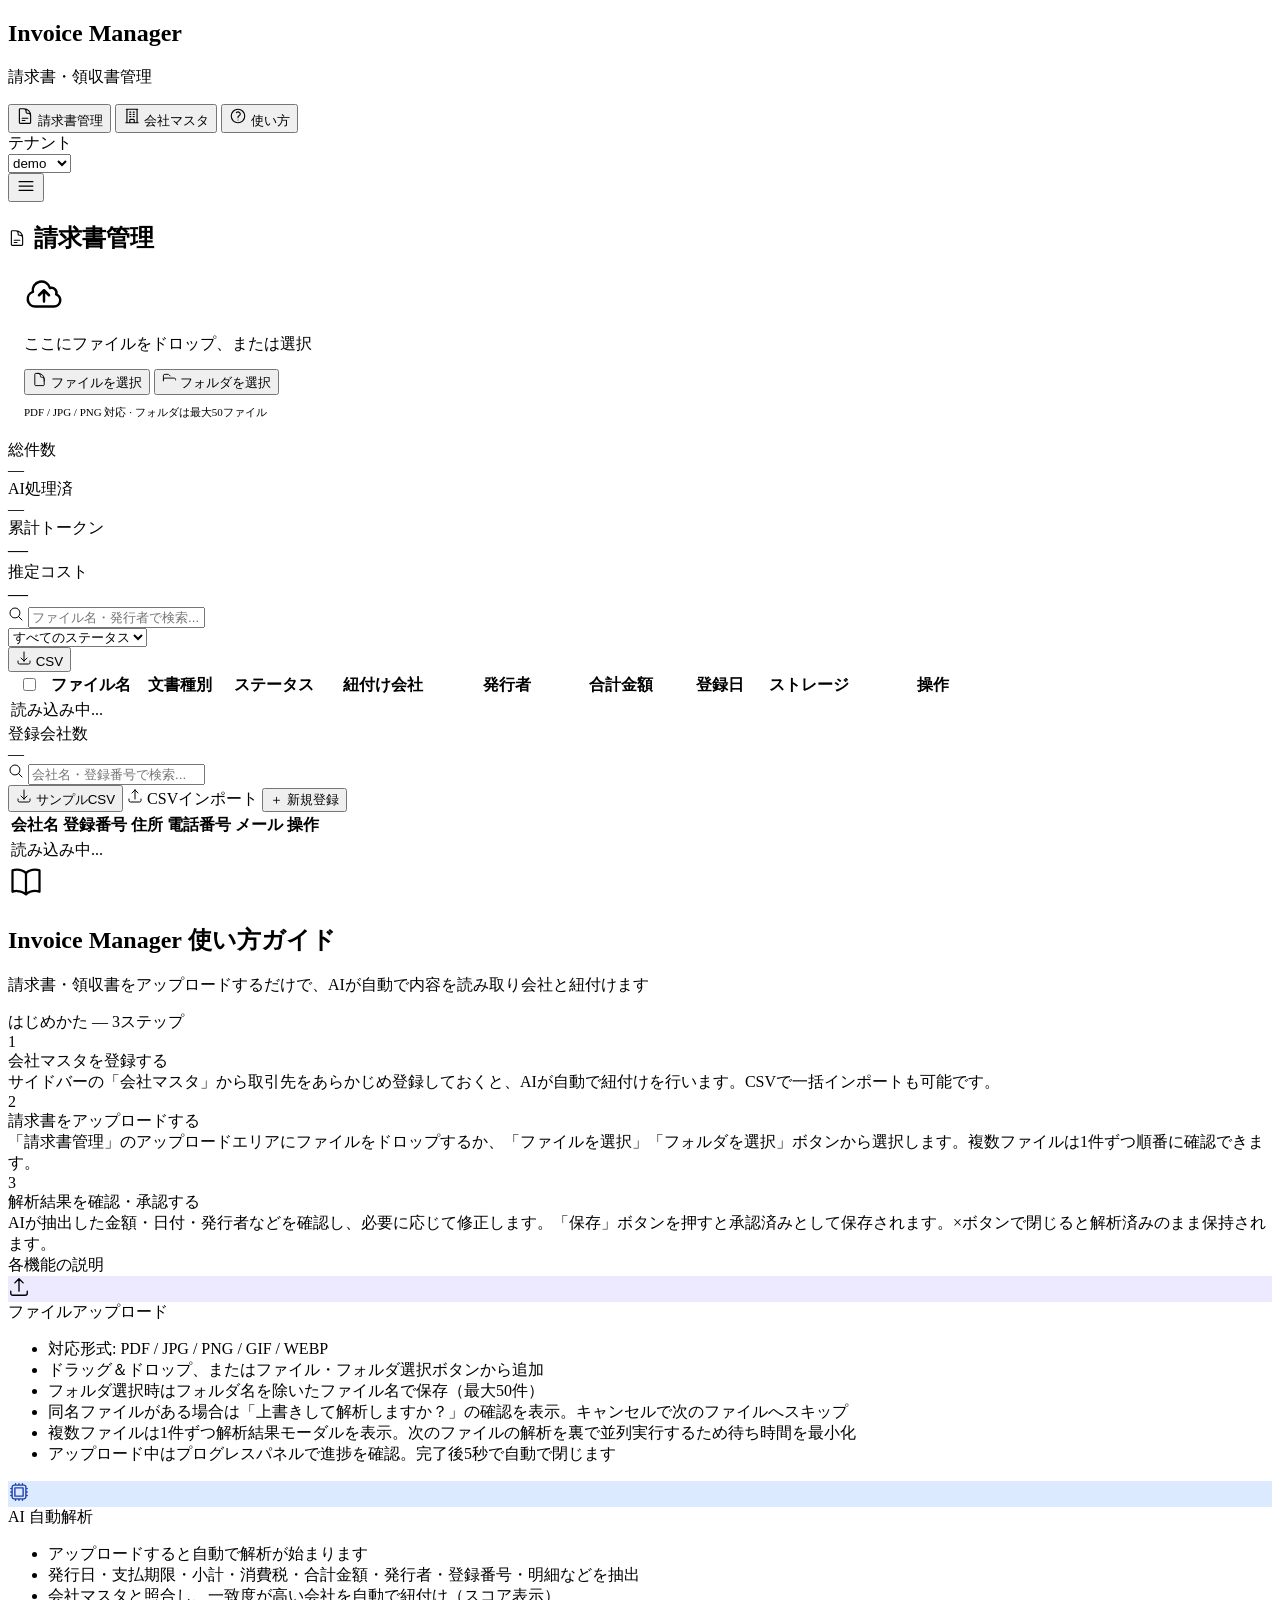
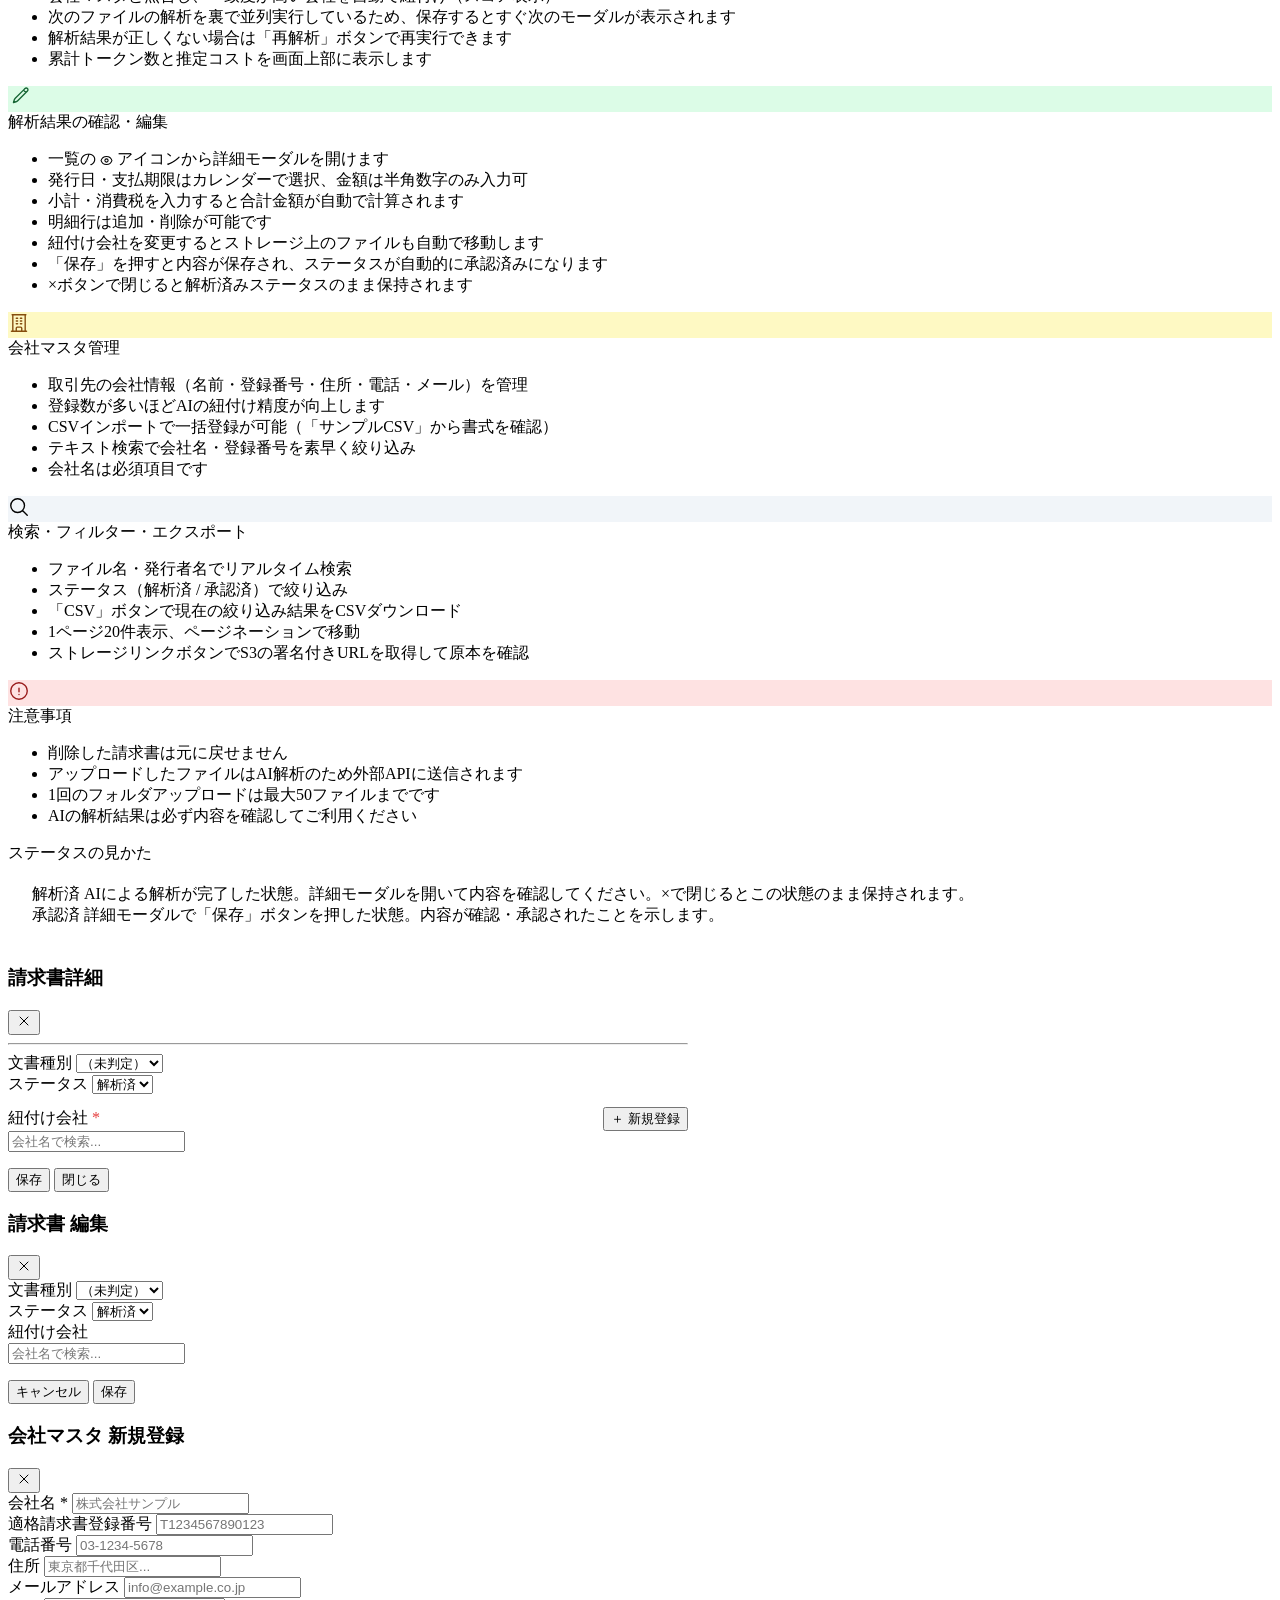
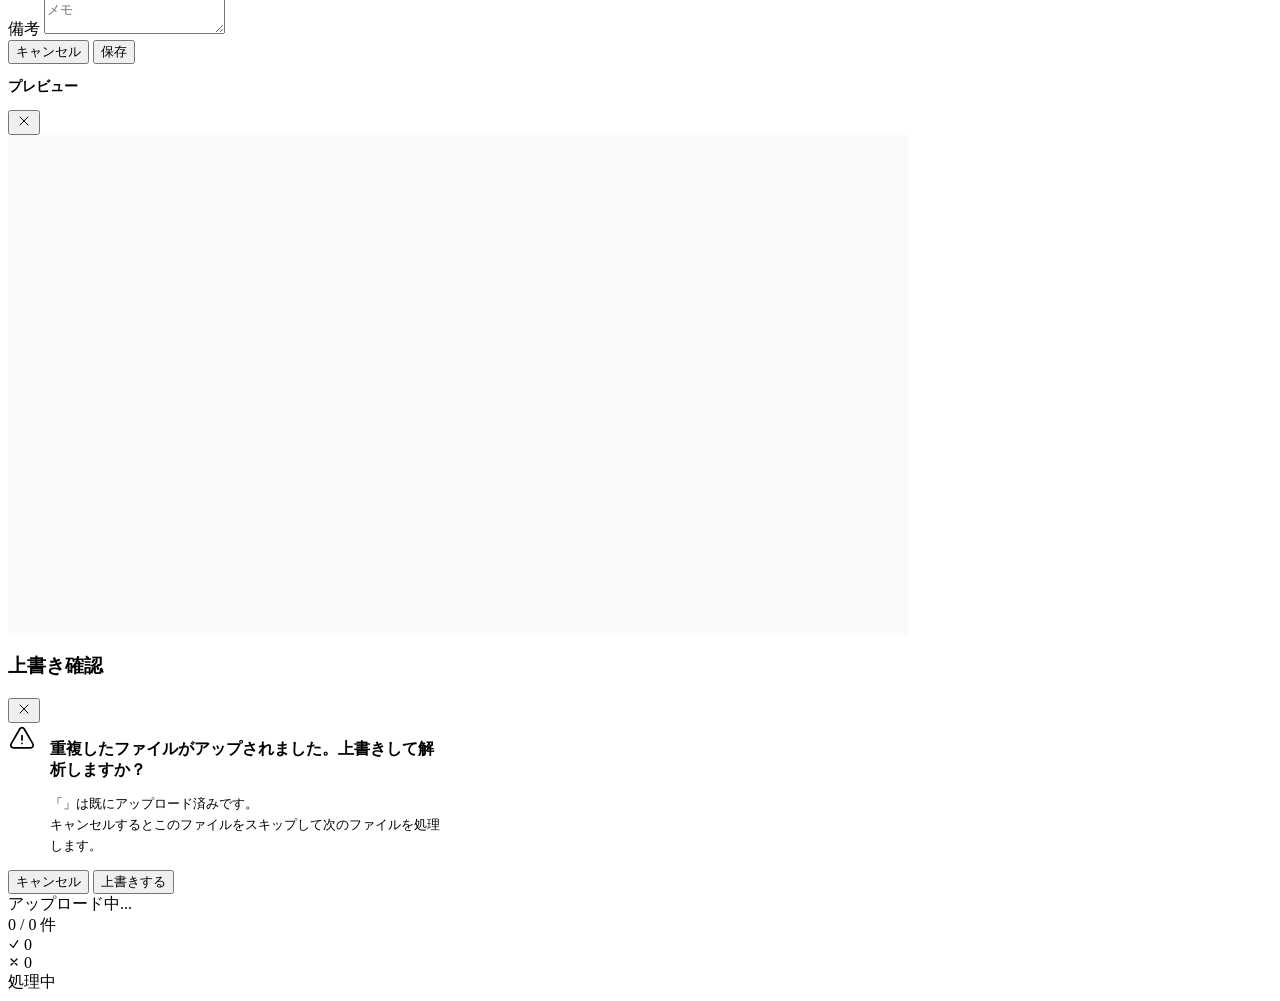
==== commit ea494259: "feat: require company association on save; add inline company registration in detail modal Co-Author" ====
--- a/app/static/index.html
+++ b/app/static/index.html
@@ -468,11 +468,31 @@
           </div>
         </div>
         <div class="form-group" style="margin-top:12px;margin-bottom:0;">
-          <label>紐付け会社</label>
+          <label style="display:flex;justify-content:space-between;align-items:center;">
+            <span>紐付け会社 <span style="color:var(--red,#e53e3e)">*</span></span>
+            <button type="button" class="btn btn-ghost btn-sm" onclick="toggleInlineCompanyForm()">＋ 新規登録</button>
+          </label>
           <div class="company-search-wrap">
             <input type="text" id="detail-company-search" placeholder="会社名で検索..." autocomplete="off" />
             <input type="hidden" id="detail-company-id" />
             <ul class="company-dropdown" id="detail-company-dropdown"></ul>
+          </div>
+          <p id="detail-company-error" style="display:none;color:var(--red,#e53e3e);font-size:12px;margin-top:4px;"></p>
+          <div id="inline-company-form" style="display:none;margin-top:8px;border:1px solid var(--border);border-radius:6px;padding:12px;background:var(--surface-2,#f8f8f8);">
+            <div style="font-size:13px;font-weight:600;margin-bottom:8px;">新規会社登録</div>
+            <div class="form-group">
+              <label>会社名 <span style="color:var(--red,#e53e3e)">*</span></label>
+              <input type="text" id="inline-company-name" placeholder="例：株式会社サンプル" />
+              <p id="inline-company-name-error" style="display:none;color:var(--red,#e53e3e);font-size:12px;margin-top:2px;"></p>
+            </div>
+            <div class="form-group" style="margin-bottom:8px;">
+              <label>登録番号</label>
+              <input type="text" id="inline-company-reg" placeholder="T0000000000000" />
+            </div>
+            <div style="display:flex;gap:8px;">
+              <button type="button" class="btn btn-primary btn-sm" id="inline-company-save-btn" onclick="saveInlineCompany()">登録して選択</button>
+              <button type="button" class="btn btn-ghost btn-sm" onclick="toggleInlineCompanyForm()">キャンセル</button>
+            </div>
           </div>
         </div>
       </div>
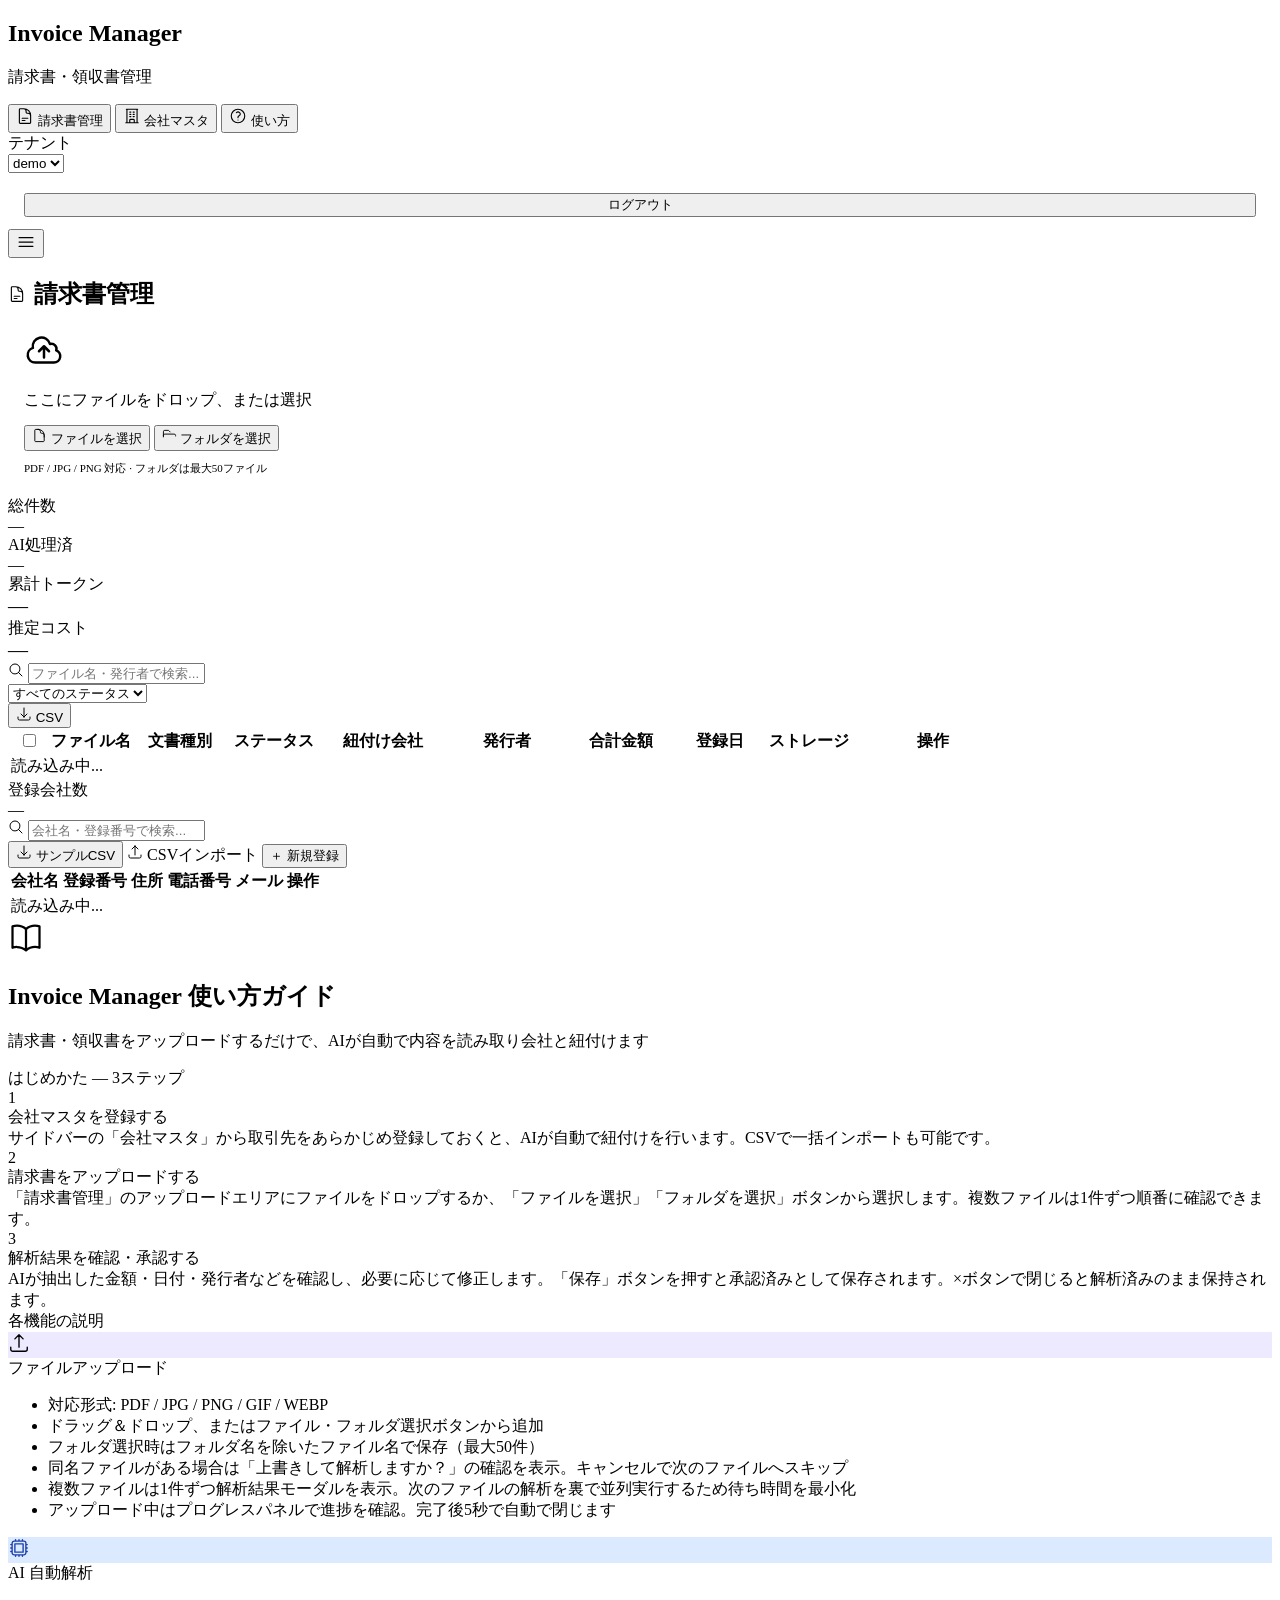
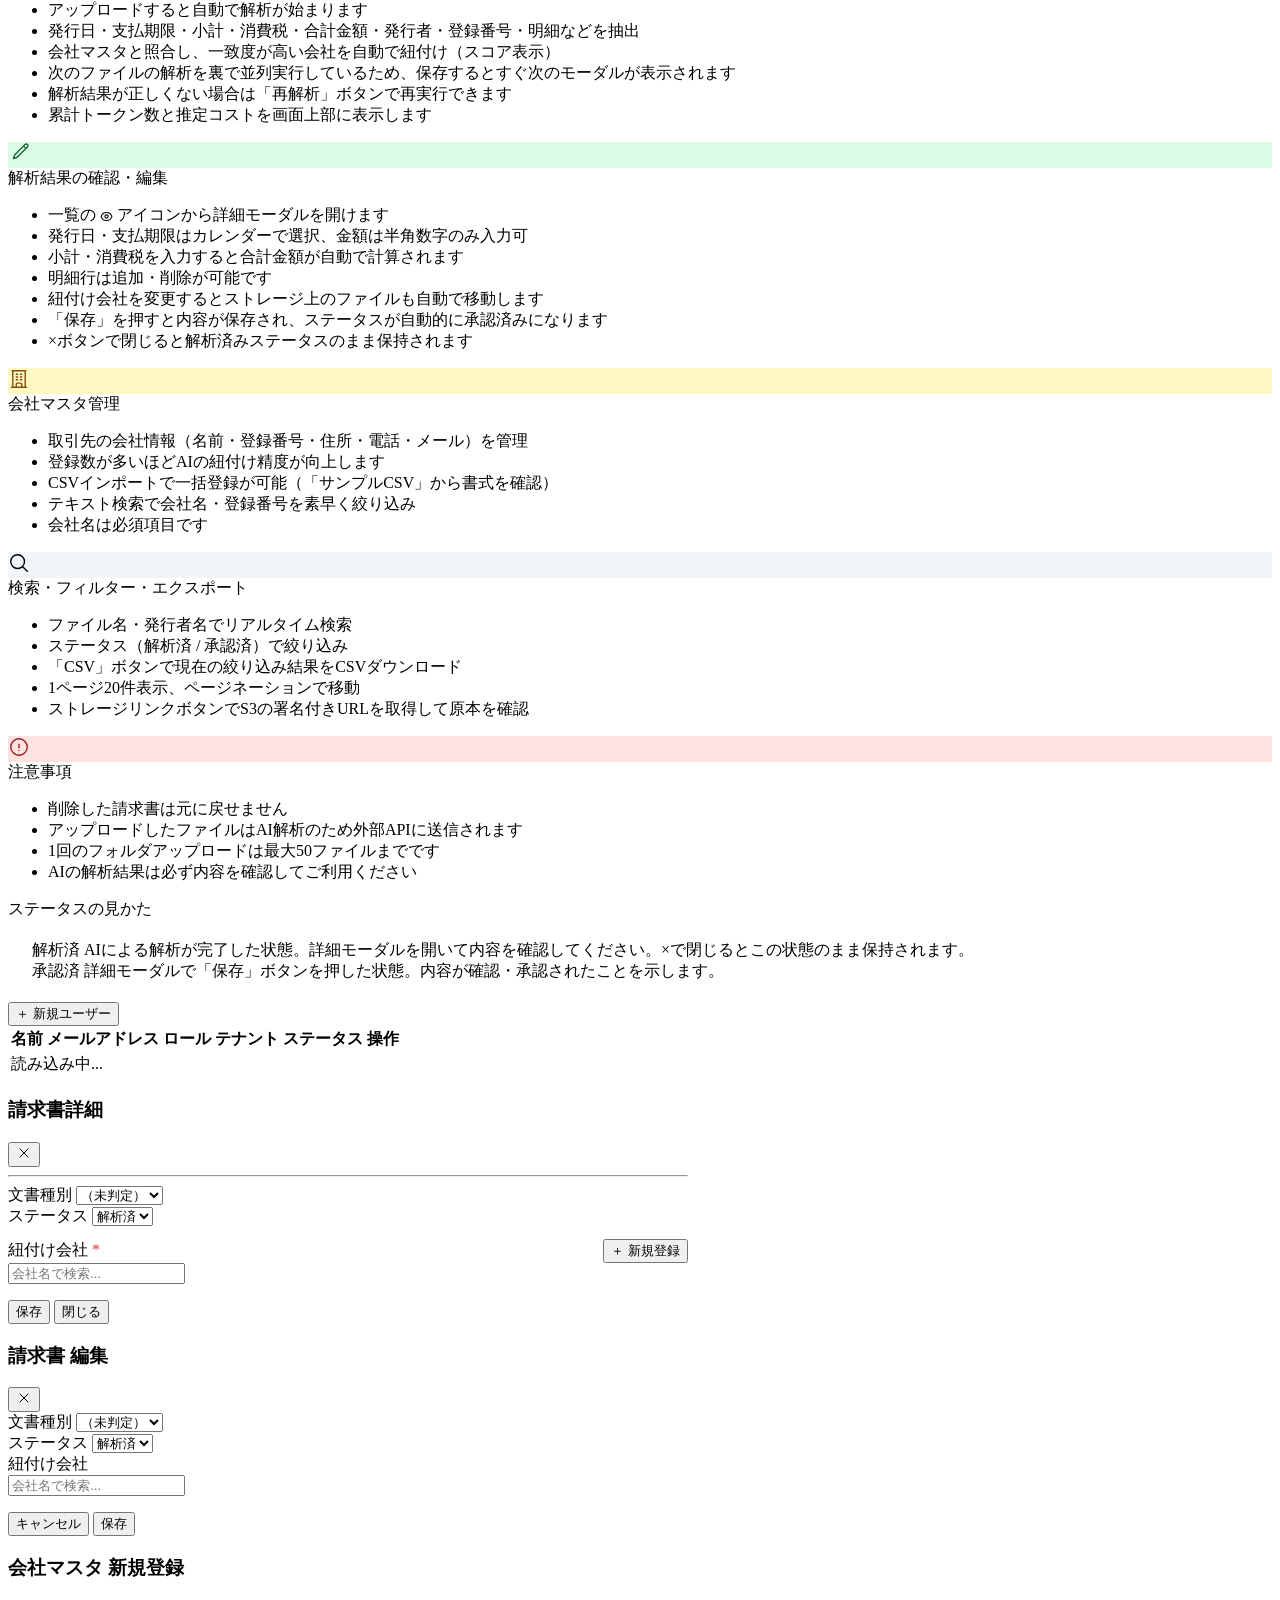
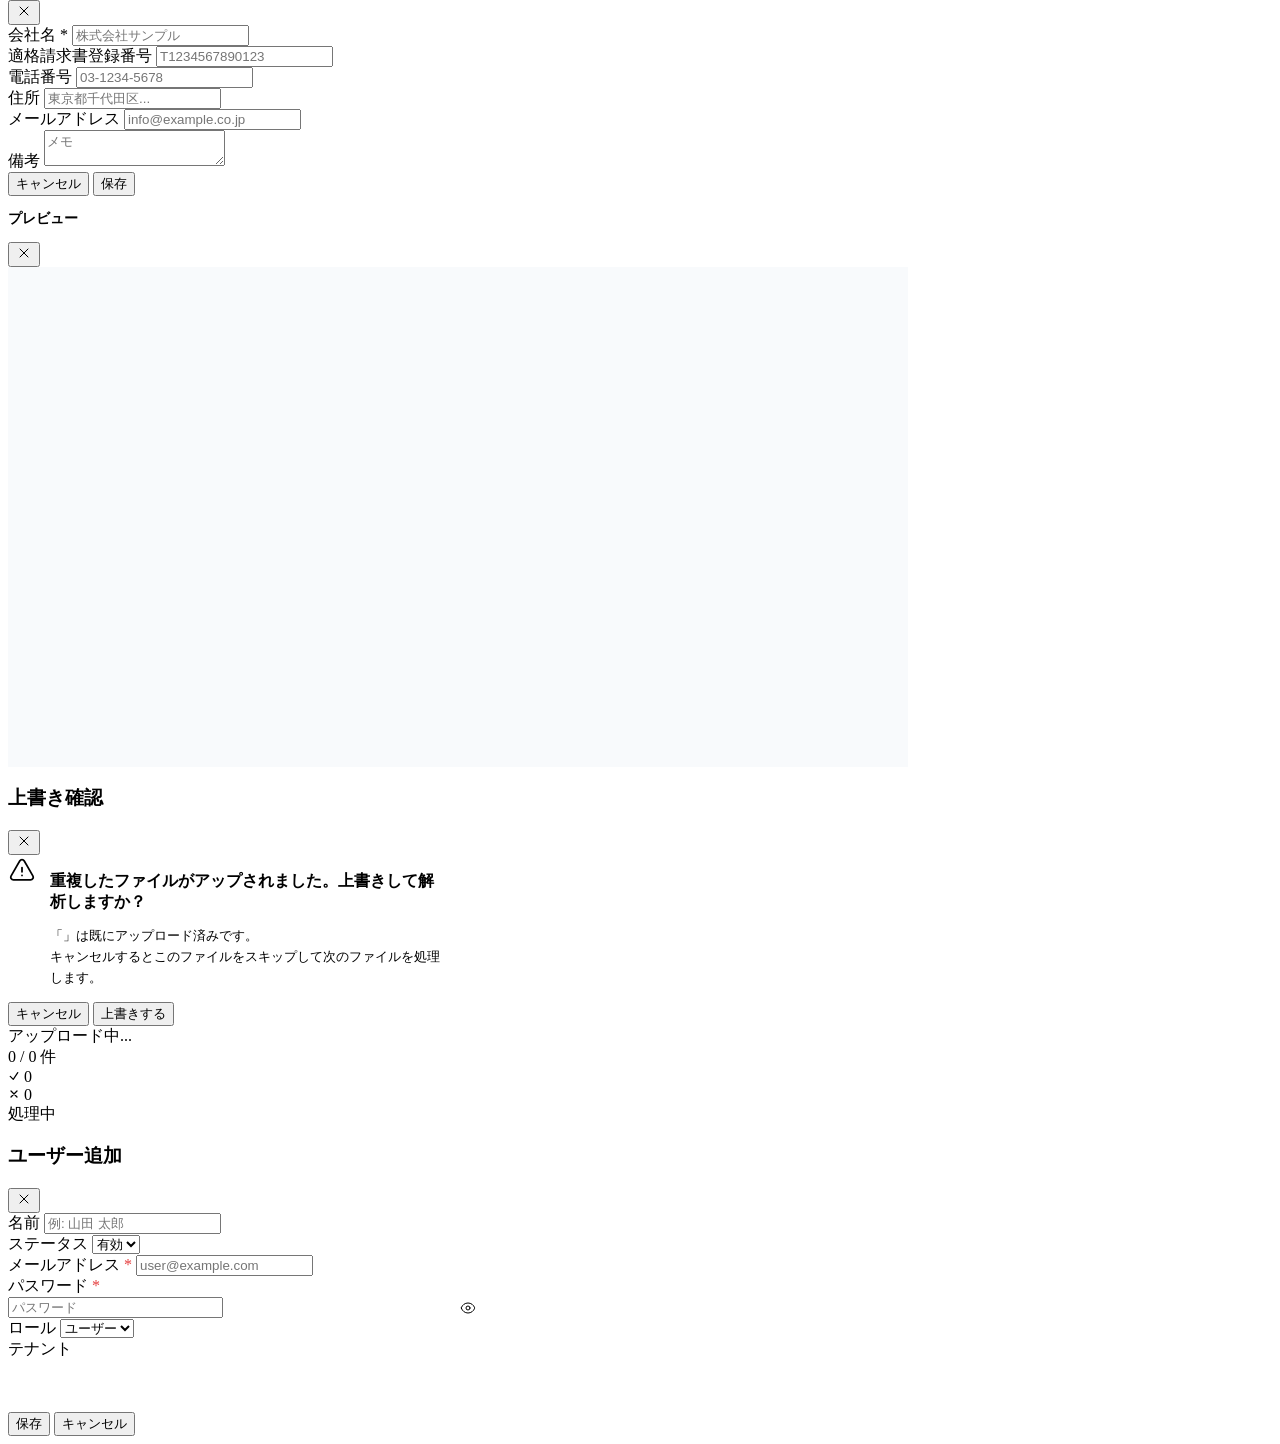
==== commit 3f7192f5: "feat: add JWT authentication and user management - JWT login/logout with bcrypt password hashing (re" ====
--- a/app/static/index.html
+++ b/app/static/index.html
@@ -40,14 +40,25 @@
               d="M9.879 7.519c1.171-1.025 3.071-1.025 4.242 0 1.172 1.025 1.172 2.687 0 3.712-.203.179-.43.326-.67.442-.745.361-1.45.999-1.45 1.827v.75M21 12a9 9 0 1 1-18 0 9 9 0 0 1 18 0Zm-9 5.25h.008v.008H12v-.008Z" />
           </svg></span> 使い方
       </button>
+      <button class="nav-item admin-only" data-page="users" onclick="showPage('users')" style="display:none;">
+        <span class="icon"><svg xmlns="http://www.w3.org/2000/svg" width="18" height="18" fill="none"
+            viewBox="0 0 24 24" stroke-width="1.5" stroke="currentColor">
+            <path stroke-linecap="round" stroke-linejoin="round"
+              d="M15 19.128a9.38 9.38 0 0 0 2.625.372 9.337 9.337 0 0 0 4.121-.952 4.125 4.125 0 0 0-7.533-2.493M15 19.128v-.003c0-1.113-.285-2.16-.786-3.07M15 19.128v.106A12.318 12.318 0 0 1 8.624 21c-2.331 0-4.512-.645-6.374-1.766l-.001-.109a6.375 6.375 0 0 1 11.964-3.07M12 6.375a3.375 3.375 0 1 1-6.75 0 3.375 3.375 0 0 1 6.75 0Zm8.25 2.25a2.625 2.625 0 1 1-5.25 0 2.625 2.625 0 0 1 5.25 0Z" />
+          </svg></span> ユーザー管理
+      </button>
     </nav>
 
     <div class="sidebar-tenant">
       <div>テナント</div>
       <select id="tenant-select">
         <option value="demo">demo</option>
-        <option value="default">default</option>
       </select>
+    </div>
+
+    <div style="padding:12px 16px;border-top:1px solid var(--border);margin-top:auto;">
+      <div style="font-size:12px;color:var(--text-muted);margin-bottom:8px;overflow:hidden;text-overflow:ellipsis;white-space:nowrap;" id="sidebar-user-name"></div>
+      <button class="btn btn-ghost btn-sm" style="width:100%;justify-content:center;" onclick="logout()">ログアウト</button>
     </div>
   </aside>
 
@@ -150,6 +161,7 @@
             <select class="filter-select" id="invoice-status-filter" onchange="loadInvoices(this.value)">
               <option value="">すべてのステータス</option>
               <option value="processed">解析済</option>
+              <option value="approved">承認済</option>
             </select>
             <div class="spacer"></div>
             <button class="btn btn-outline" onclick="downloadCSV()"><svg xmlns="http://www.w3.org/2000/svg" width="16"
@@ -429,6 +441,35 @@
         </div><!-- /manual-wrap -->
       </div><!-- /page-manual -->
 
+
+      <!-- ══════════════════════════════════════════════════════
+         USERS PAGE (admin only)
+    ══════════════════════════════════════════════════════ -->
+      <div id="page-users" class="page">
+        <div class="card">
+          <div class="toolbar">
+            <div class="spacer"></div>
+            <button class="btn btn-primary" onclick="openCreateUser()">＋ 新規ユーザー</button>
+          </div>
+          <div class="table-wrap">
+            <table>
+              <thead>
+                <tr>
+                  <th>名前</th>
+                  <th>メールアドレス</th>
+                  <th>ロール</th>
+                  <th>テナント</th>
+                  <th>ステータス</th>
+                  <th>操作</th>
+                </tr>
+              </thead>
+              <tbody id="users-tbody">
+                <tr class="empty-row"><td colspan="6">読み込み中...</td></tr>
+              </tbody>
+            </table>
+          </div>
+      </div><!-- /page-users -->
+
     </div><!-- /content -->
   </div><!-- /main -->
 
@@ -464,6 +505,7 @@
             <label>ステータス</label>
             <select id="detail-status">
               <option value="processed">解析済</option>
+              <option value="approved">承認済</option>
             </select>
           </div>
         </div>
@@ -485,9 +527,28 @@
               <input type="text" id="inline-company-name" placeholder="例：株式会社サンプル" />
               <p id="inline-company-name-error" style="display:none;color:var(--red,#e53e3e);font-size:12px;margin-top:2px;"></p>
             </div>
-            <div class="form-group" style="margin-bottom:8px;">
+            <div class="form-group">
               <label>登録番号</label>
               <input type="text" id="inline-company-reg" placeholder="T0000000000000" />
+              <p id="inline-company-reg-error" style="display:none;color:var(--red,#e53e3e);font-size:12px;margin-top:2px;"></p>
+            </div>
+            <div class="form-row">
+              <div class="form-group">
+                <label>電話番号</label>
+                <input type="text" id="inline-company-phone" placeholder="03-1234-5678" />
+              </div>
+              <div class="form-group">
+                <label>メールアドレス</label>
+                <input type="email" id="inline-company-email" placeholder="info@example.co.jp" />
+              </div>
+            </div>
+            <div class="form-group">
+              <label>住所</label>
+              <input type="text" id="inline-company-address" placeholder="東京都千代田区..." />
+            </div>
+            <div class="form-group" style="margin-bottom:8px;">
+              <label>備考</label>
+              <textarea id="inline-company-notes" placeholder="メモ" style="min-height:48px;"></textarea>
             </div>
             <div style="display:flex;gap:8px;">
               <button type="button" class="btn btn-primary btn-sm" id="inline-company-save-btn" onclick="saveInlineCompany()">登録して選択</button>
@@ -535,6 +596,7 @@
           <label>ステータス</label>
           <select id="ei-status">
             <option value="processed">解析済</option>
+            <option value="approved">承認済</option>
           </select>
         </div>
         <div class="form-group">
@@ -575,6 +637,7 @@
             <div class="form-group">
               <label>適格請求書登録番号</label>
               <input type="text" id="m-reg-num" placeholder="T1234567890123" />
+              <p id="m-reg-num-error" style="display:none;color:var(--danger);font-size:12px;margin-top:4px;"></p>
             </div>
             <div class="form-group">
               <label>電話番号</label>
@@ -703,15 +766,70 @@
     </div>
   </div>
 
+  <!-- User create/edit modal -->
+  <div class="modal-overlay" id="user-modal">
+    <div class="modal" style="max-width:480px;">
+      <div class="modal-header">
+        <h3 id="user-modal-title">ユーザー追加</h3>
+        <button class="btn btn-ghost btn-icon" onclick="closeModal('user-modal')"><svg xmlns="http://www.w3.org/2000/svg" width="16" height="16" fill="none" viewBox="0 0 24 24" stroke-width="1.5" stroke="currentColor"><path stroke-linecap="round" stroke-linejoin="round" d="M6 18 18 6M6 6l12 12"/></svg></button>
+      </div>
+      <div class="modal-body">
+        <input type="hidden" id="um-id" />
+        <div class="form-row">
+          <div class="form-group">
+            <label>名前</label>
+            <input type="text" id="um-name" placeholder="例: 山田 太郎" />
+          </div>
+          <div class="form-group" id="um-active-group">
+            <label>ステータス</label>
+            <select id="um-is-active">
+              <option value="true">有効</option>
+              <option value="false">無効</option>
+            </select>
+          </div>
+        </div>
+        <div class="form-group">
+          <label>メールアドレス <span style="color:var(--danger,#e53e3e)">*</span></label>
+          <input type="email" id="um-email" placeholder="user@example.com" />
+        </div>
+        <div class="form-group">
+          <label id="um-password-label">パスワード <span style="color:var(--danger,#e53e3e)">*</span></label>
+          <div style="position:relative;">
+            <input type="password" id="um-password" placeholder="パスワード" autocomplete="new-password" style="padding-right:40px;" />
+            <button type="button" tabindex="-1" onclick="togglePw('um-password', this)" style="position:absolute;right:10px;top:50%;transform:translateY(-50%);background:none;border:none;cursor:pointer;padding:2px;color:var(--text-muted);display:flex;align-items:center;">
+              <svg xmlns="http://www.w3.org/2000/svg" width="16" height="16" fill="none" viewBox="0 0 24 24" stroke-width="1.5" stroke="currentColor"><path stroke-linecap="round" stroke-linejoin="round" d="M2.036 12.322a1.012 1.012 0 0 1 0-.639C3.423 7.51 7.36 4.5 12 4.5c4.638 0 8.573 3.007 9.963 7.178.07.207.07.431 0 .639C20.577 16.49 16.64 19.5 12 19.5c-4.638 0-8.573-3.007-9.963-7.178Z"/><path stroke-linecap="round" stroke-linejoin="round" d="M15 12a3 3 0 1 1-6 0 3 3 0 0 1 6 0Z"/></svg>
+            </button>
+          </div>
+        </div>
+        <div class="form-group">
+          <label>ロール</label>
+          <select id="um-role" onchange="onUserRoleChange()">
+            <option value="user">ユーザー</option>
+            <option value="admin">管理者</option>
+          </select>
+        </div>
+        <div class="form-group" id="um-tenants-group">
+          <label>テナント</label>
+          <div id="um-tenants-list" style="display:flex;flex-wrap:wrap;gap:8px;padding:8px;border:1px solid var(--border);border-radius:6px;min-height:36px;"></div>
+        </div>
+      </div>
+      <div class="modal-footer">
+        <button class="btn btn-primary" onclick="saveUser()">保存</button>
+        <button class="btn btn-ghost" onclick="closeModal('user-modal')">キャンセル</button>
+      </div>
+    </div>
+  </div>
+
   <!-- Toast container -->
   <div id="toast-container"></div>
 
   <script src="/static/vendor/flatpickr.min.js"></script>
   <script src="/static/vendor/flatpickr-ja.js"></script>
+  <script src="/static/js/auth.js"></script>
   <script src="/static/js/api.js"></script>
   <script src="/static/js/invoices.js"></script>
   <script src="/static/js/masters.js"></script>
-
+  <script src="/static/js/users.js"></script>
   <script src="/static/js/app.js"></script>
 
 </body>
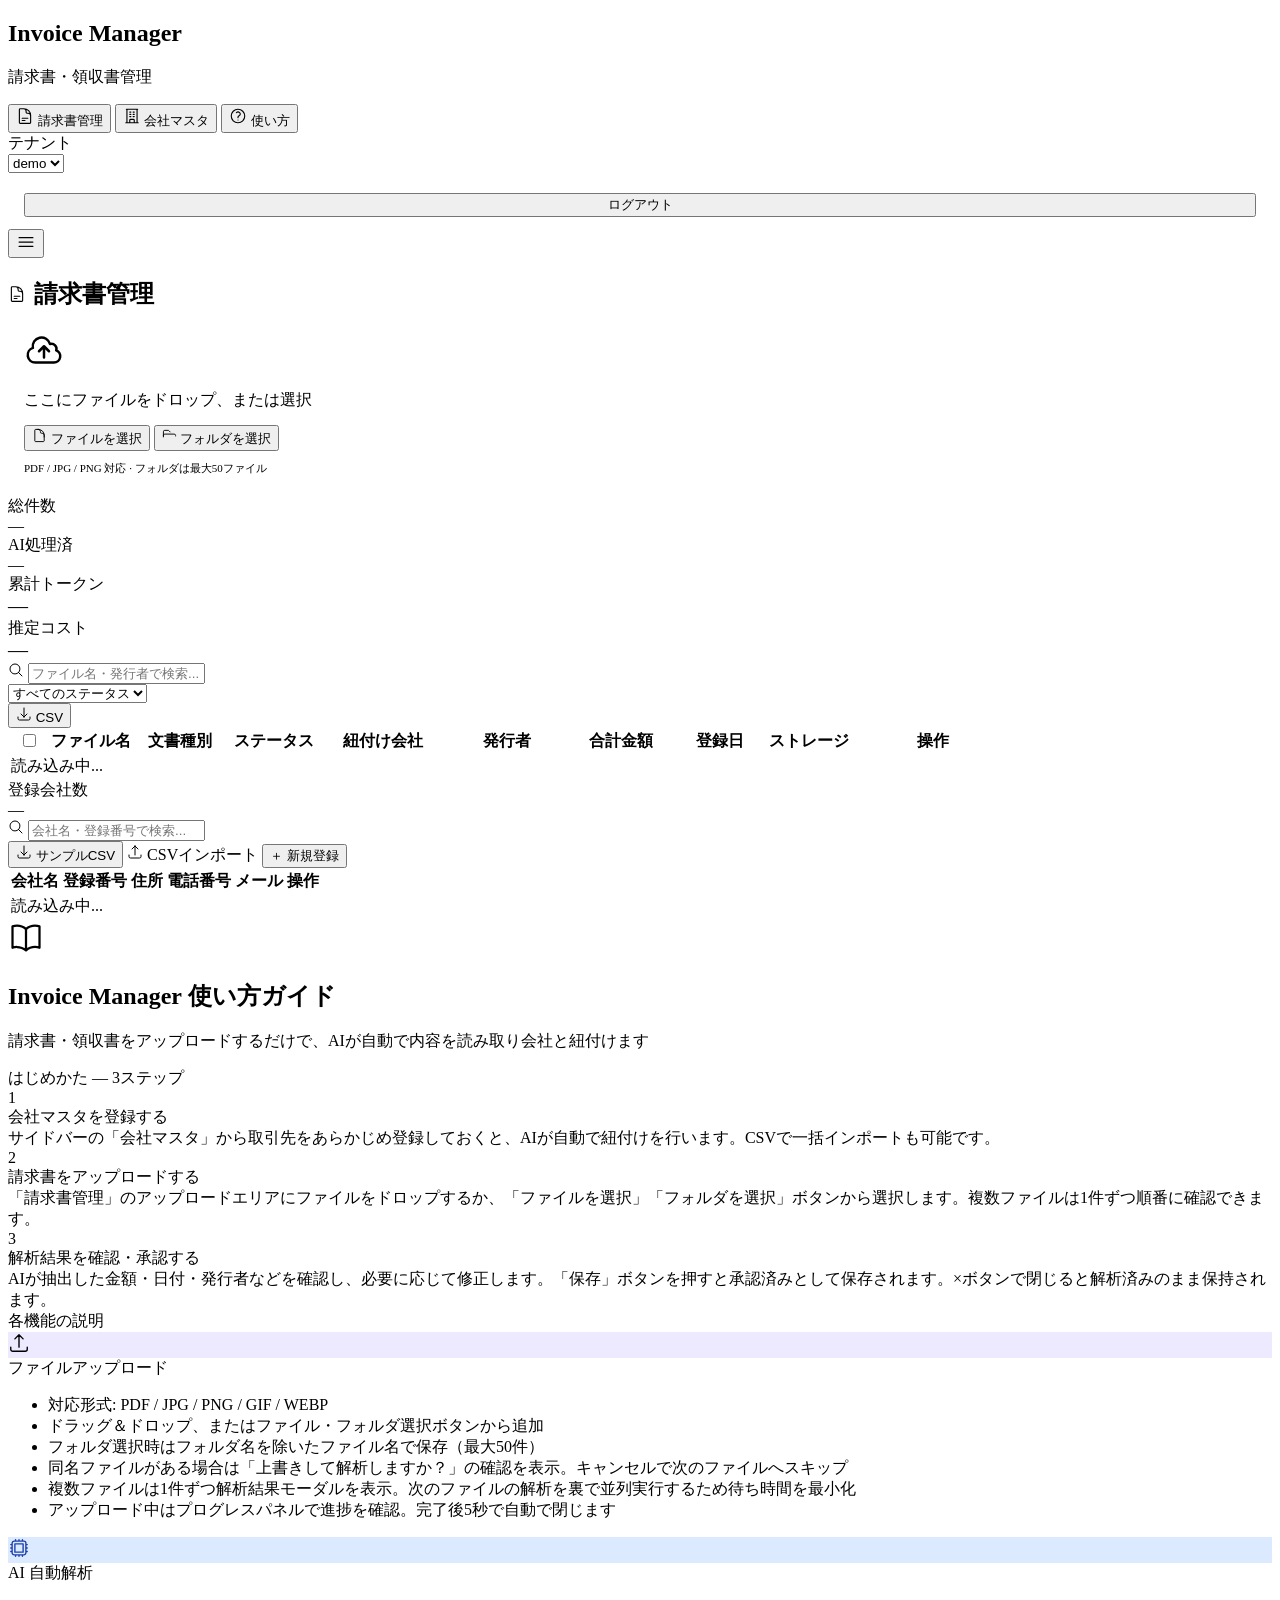
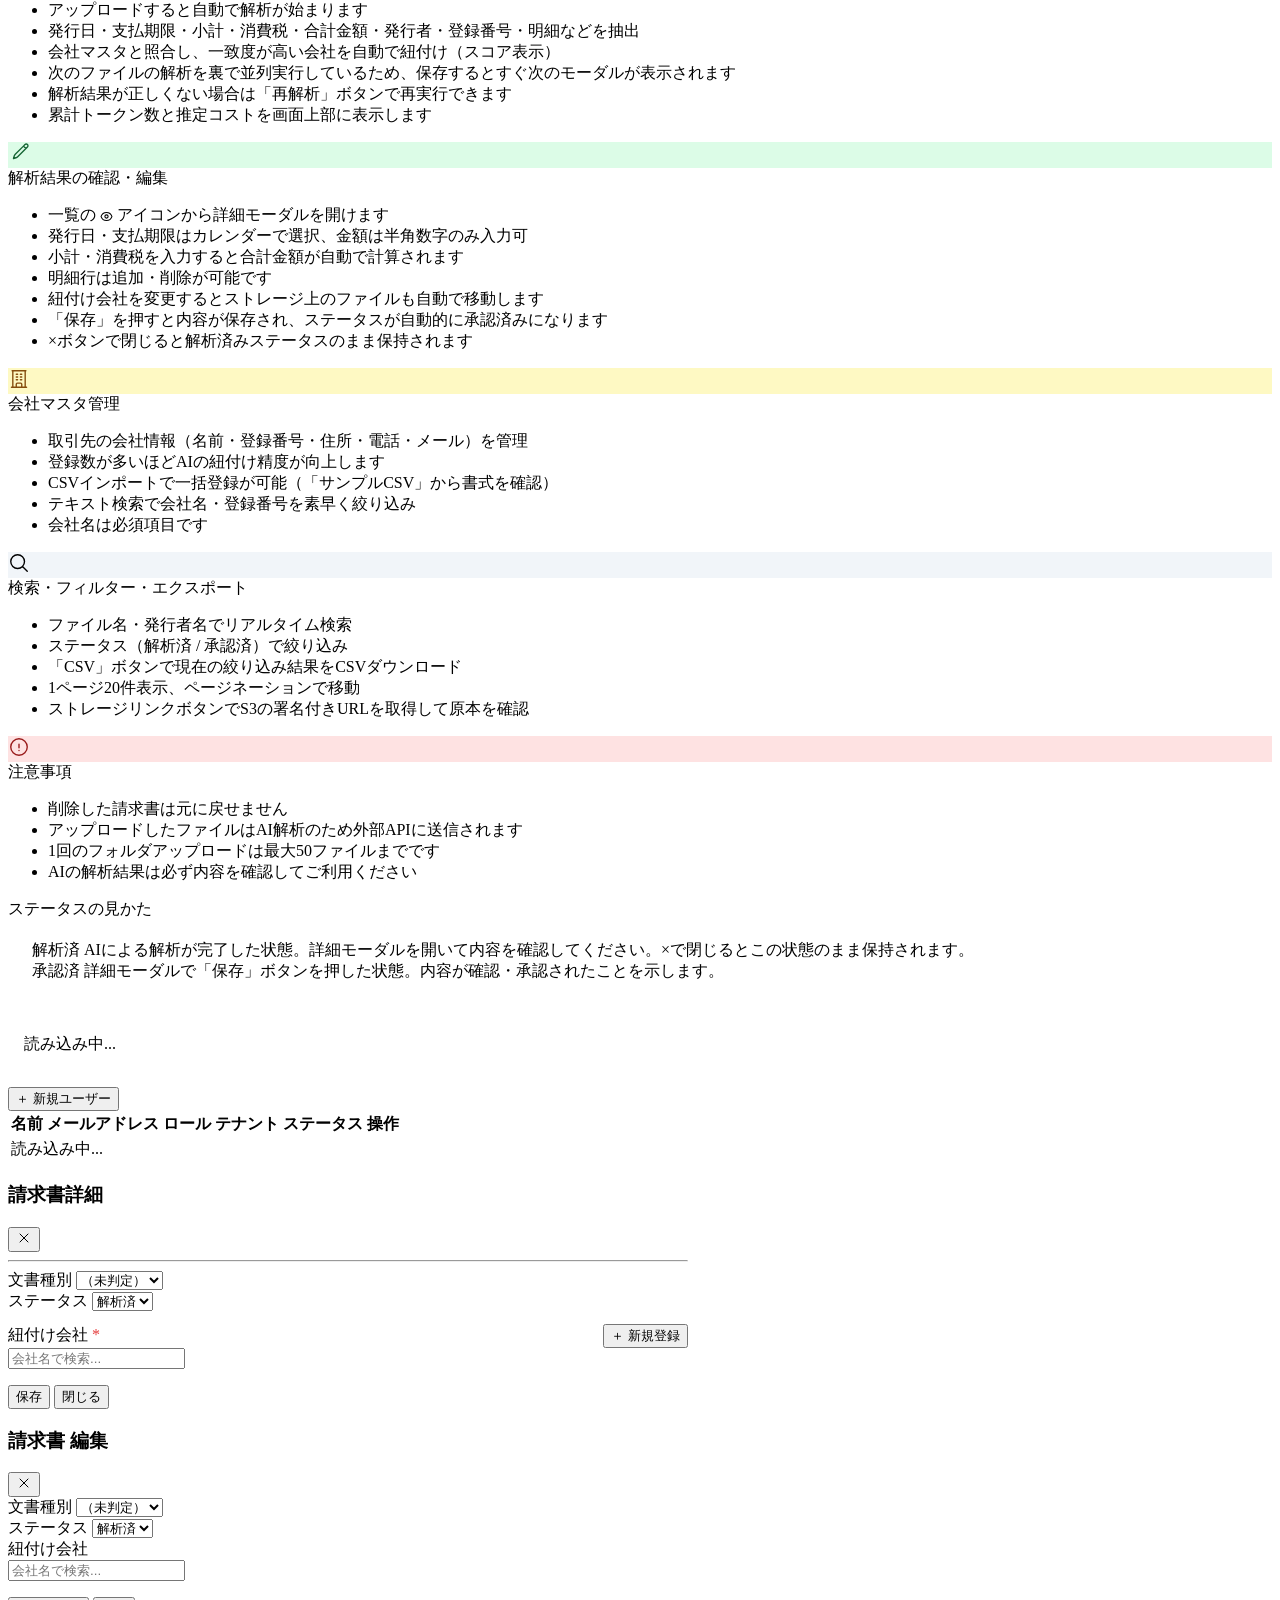
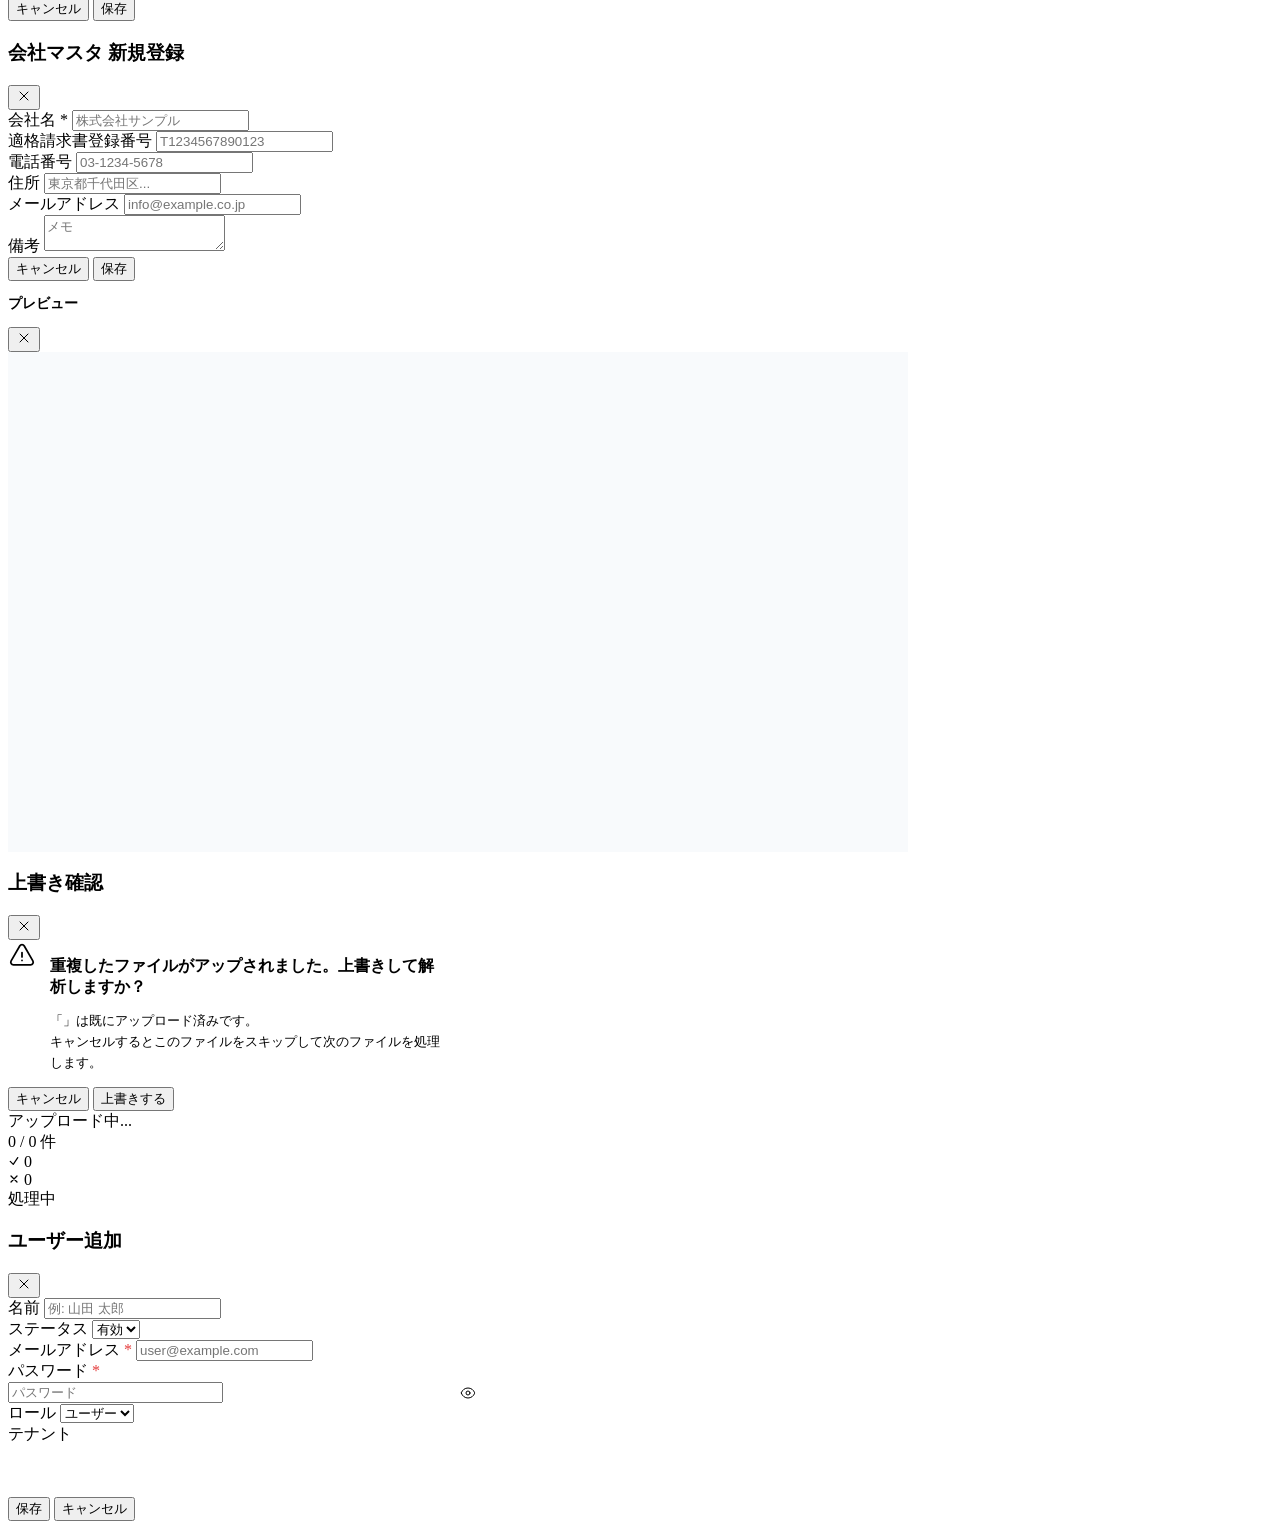
==== commit 39b9a5e3: "feat: add admin tenant dashboard Per-tenant stats: invoice count by status, AI token usage (input/ou" ====
--- a/app/static/index.html
+++ b/app/static/index.html
@@ -39,6 +39,13 @@
             <path stroke-linecap="round" stroke-linejoin="round"
               d="M9.879 7.519c1.171-1.025 3.071-1.025 4.242 0 1.172 1.025 1.172 2.687 0 3.712-.203.179-.43.326-.67.442-.745.361-1.45.999-1.45 1.827v.75M21 12a9 9 0 1 1-18 0 9 9 0 0 1 18 0Zm-9 5.25h.008v.008H12v-.008Z" />
           </svg></span> 使い方
+      </button>
+      <button class="nav-item admin-only" data-page="dashboard" onclick="showPage('dashboard')" style="display:none;">
+        <span class="icon"><svg xmlns="http://www.w3.org/2000/svg" width="18" height="18" fill="none"
+            viewBox="0 0 24 24" stroke-width="1.5" stroke="currentColor">
+            <path stroke-linecap="round" stroke-linejoin="round"
+              d="M3.75 3v11.25A2.25 2.25 0 0 0 6 16.5h2.25M3.75 3h-1.5m1.5 0h16.5m0 0h1.5m-1.5 0v11.25A2.25 2.25 0 0 1 18 16.5h-2.25m-7.5 0h7.5m-7.5 0-1 3m8.5-3 1 3m0 0 .5 1.5m-.5-1.5h-9.5m0 0-.5 1.5m.75-9 3-3 2.148 2.148A12.061 12.061 0 0 1 16.5 7.605" />
+          </svg></span> ダッシュボード
       </button>
       <button class="nav-item admin-only" data-page="users" onclick="showPage('users')" style="display:none;">
         <span class="icon"><svg xmlns="http://www.w3.org/2000/svg" width="18" height="18" fill="none"
@@ -445,6 +452,15 @@
       <!-- ══════════════════════════════════════════════════════
          USERS PAGE (admin only)
     ══════════════════════════════════════════════════════ -->
+      <!-- ══════════════════════════════════════════════════════
+         DASHBOARD PAGE (admin only)
+      ══════════════════════════════════════════════════════ -->
+      <div id="page-dashboard" class="page">
+        <div id="dashboard-cards">
+          <p style="color:var(--text-muted);padding:16px;">読み込み中...</p>
+        </div>
+      </div><!-- /page-dashboard -->
+
       <div id="page-users" class="page">
         <div class="card">
           <div class="toolbar">
@@ -830,6 +846,7 @@
   <script src="/static/js/invoices.js"></script>
   <script src="/static/js/masters.js"></script>
   <script src="/static/js/users.js"></script>
+  <script src="/static/js/dashboard.js"></script>
   <script src="/static/js/app.js"></script>
 
 </body>
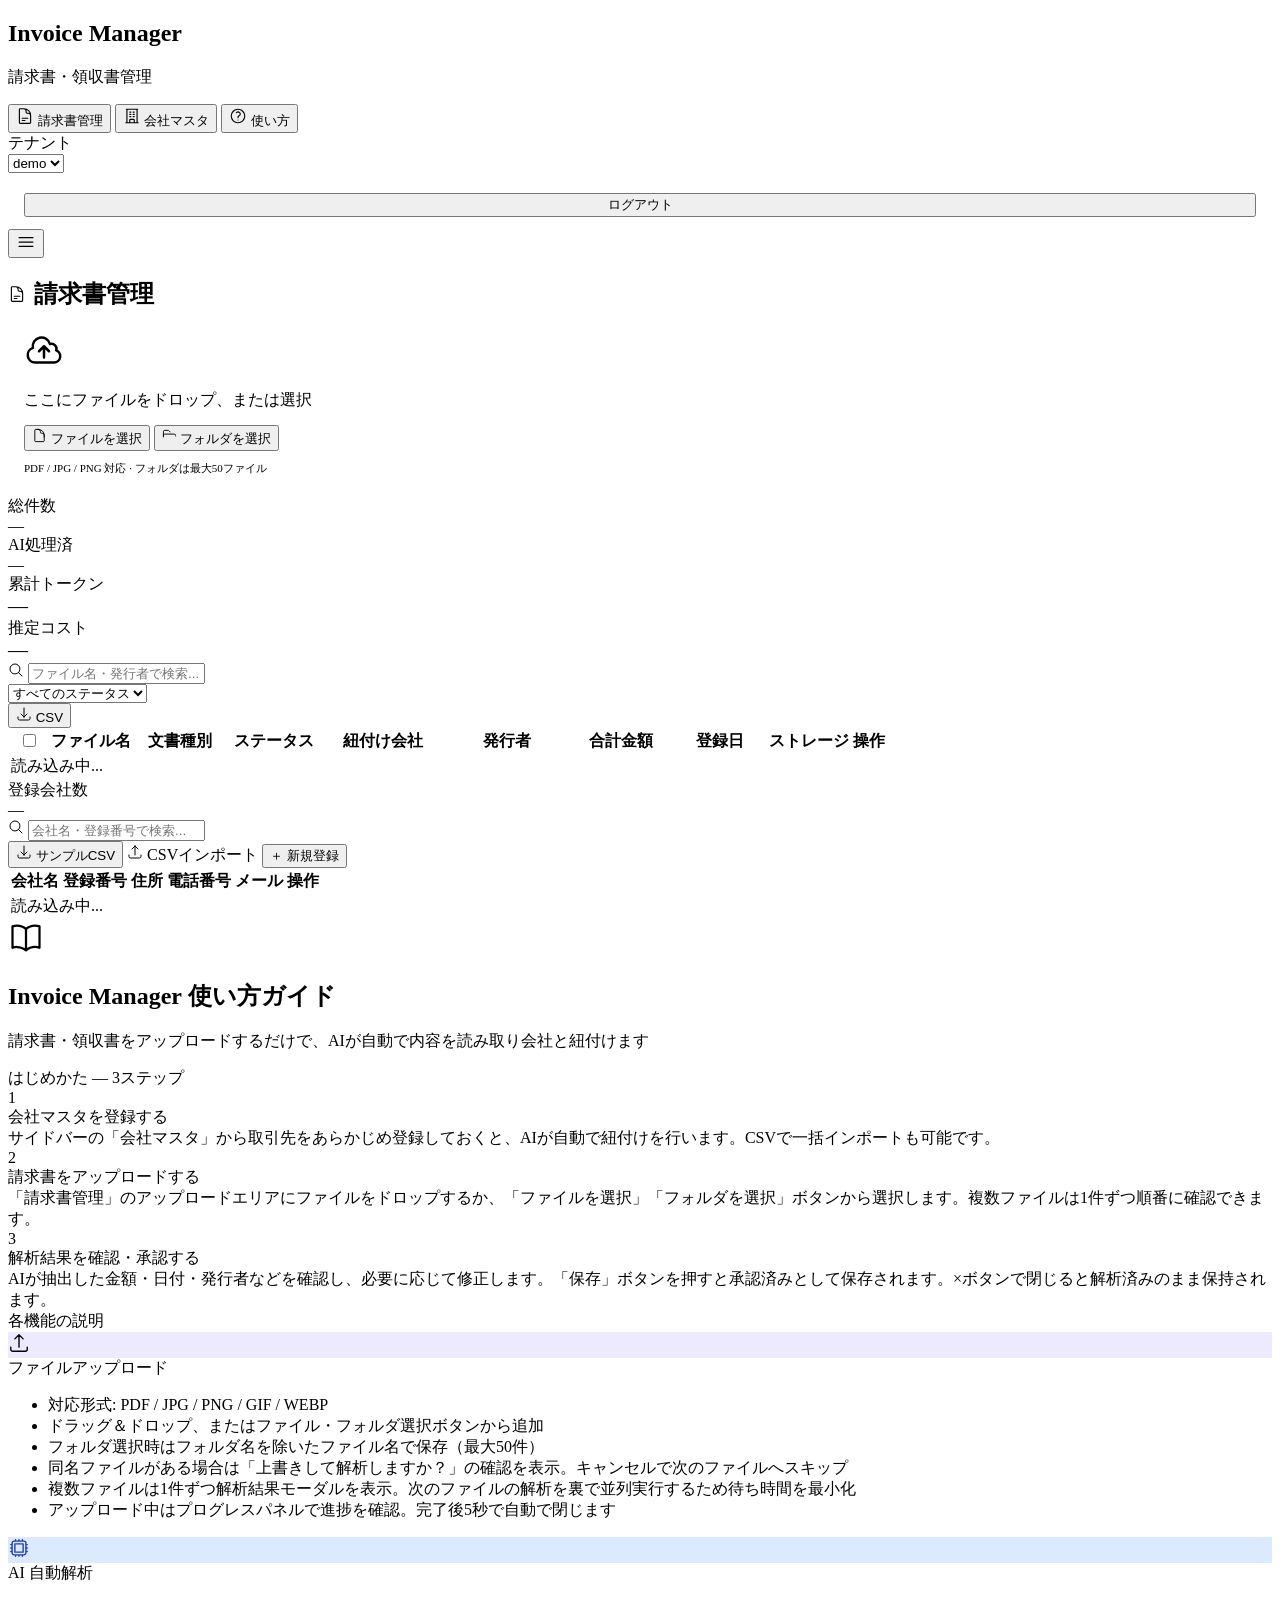
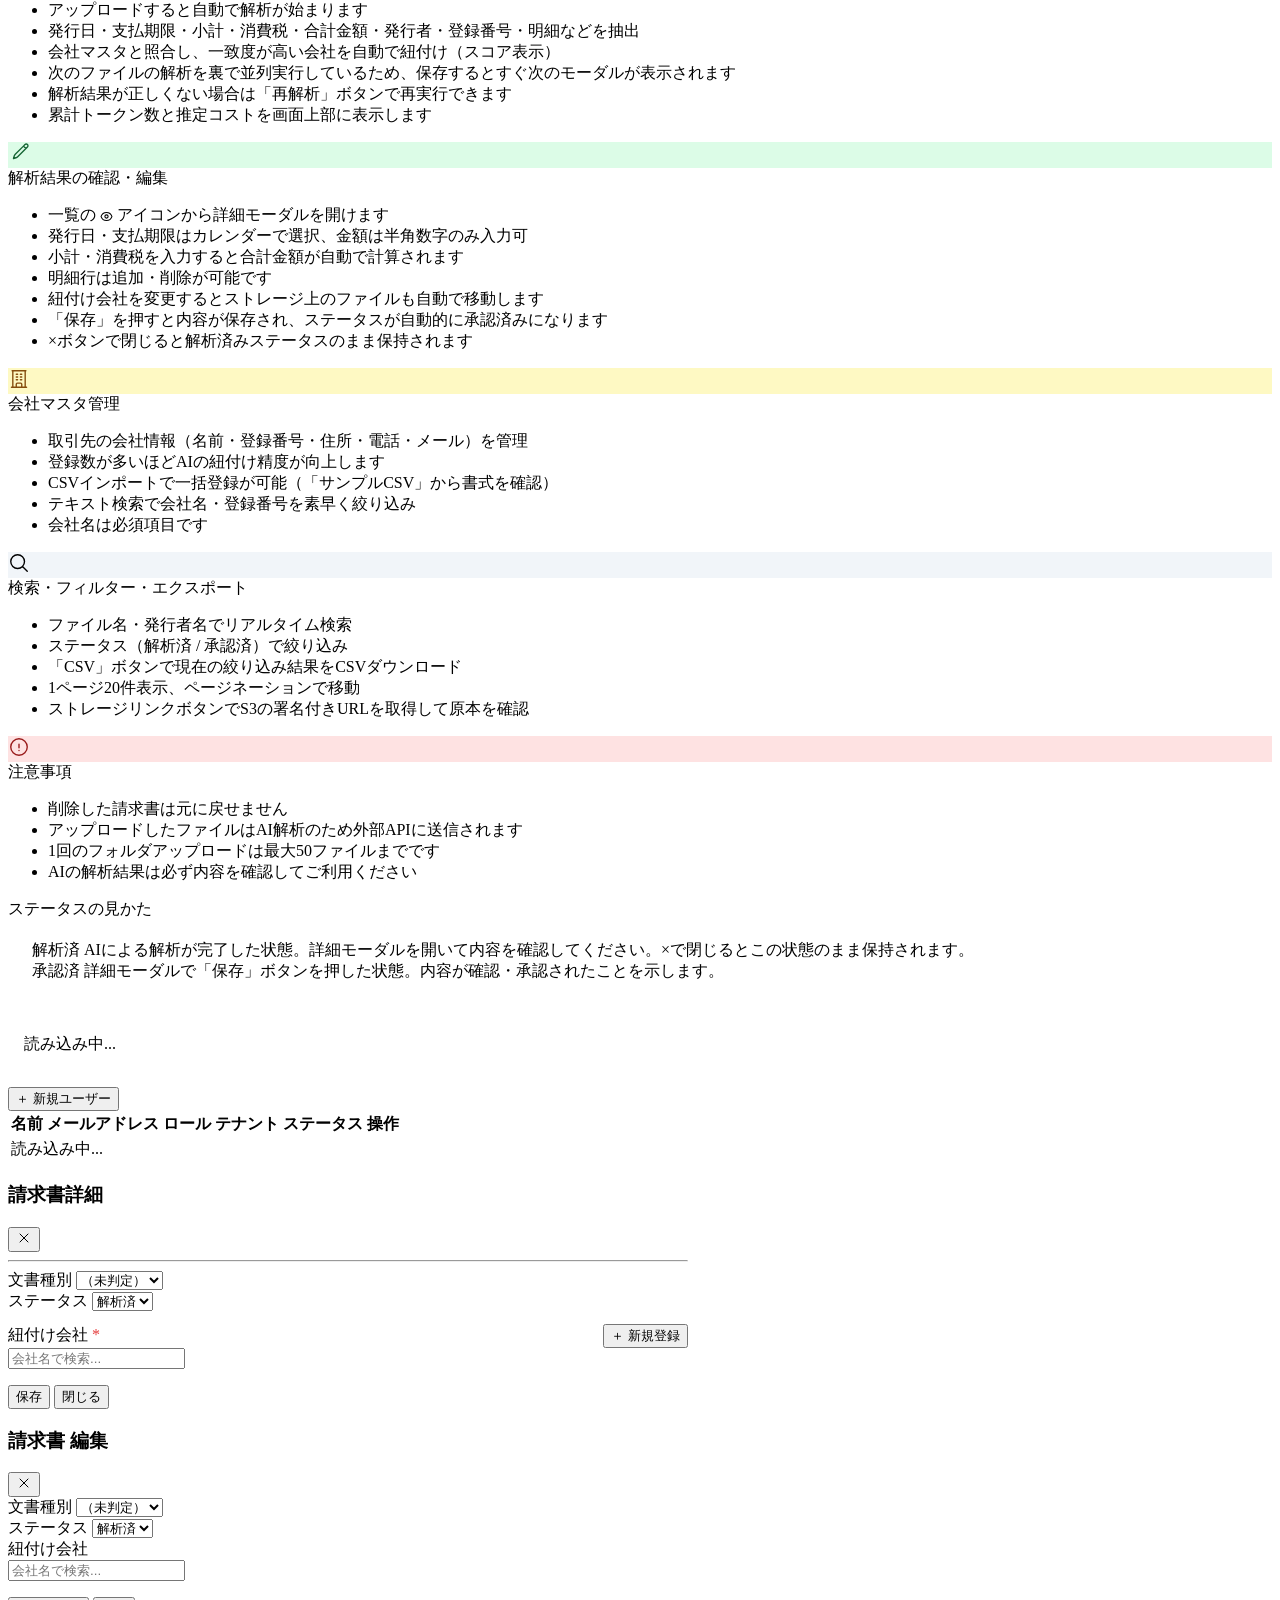
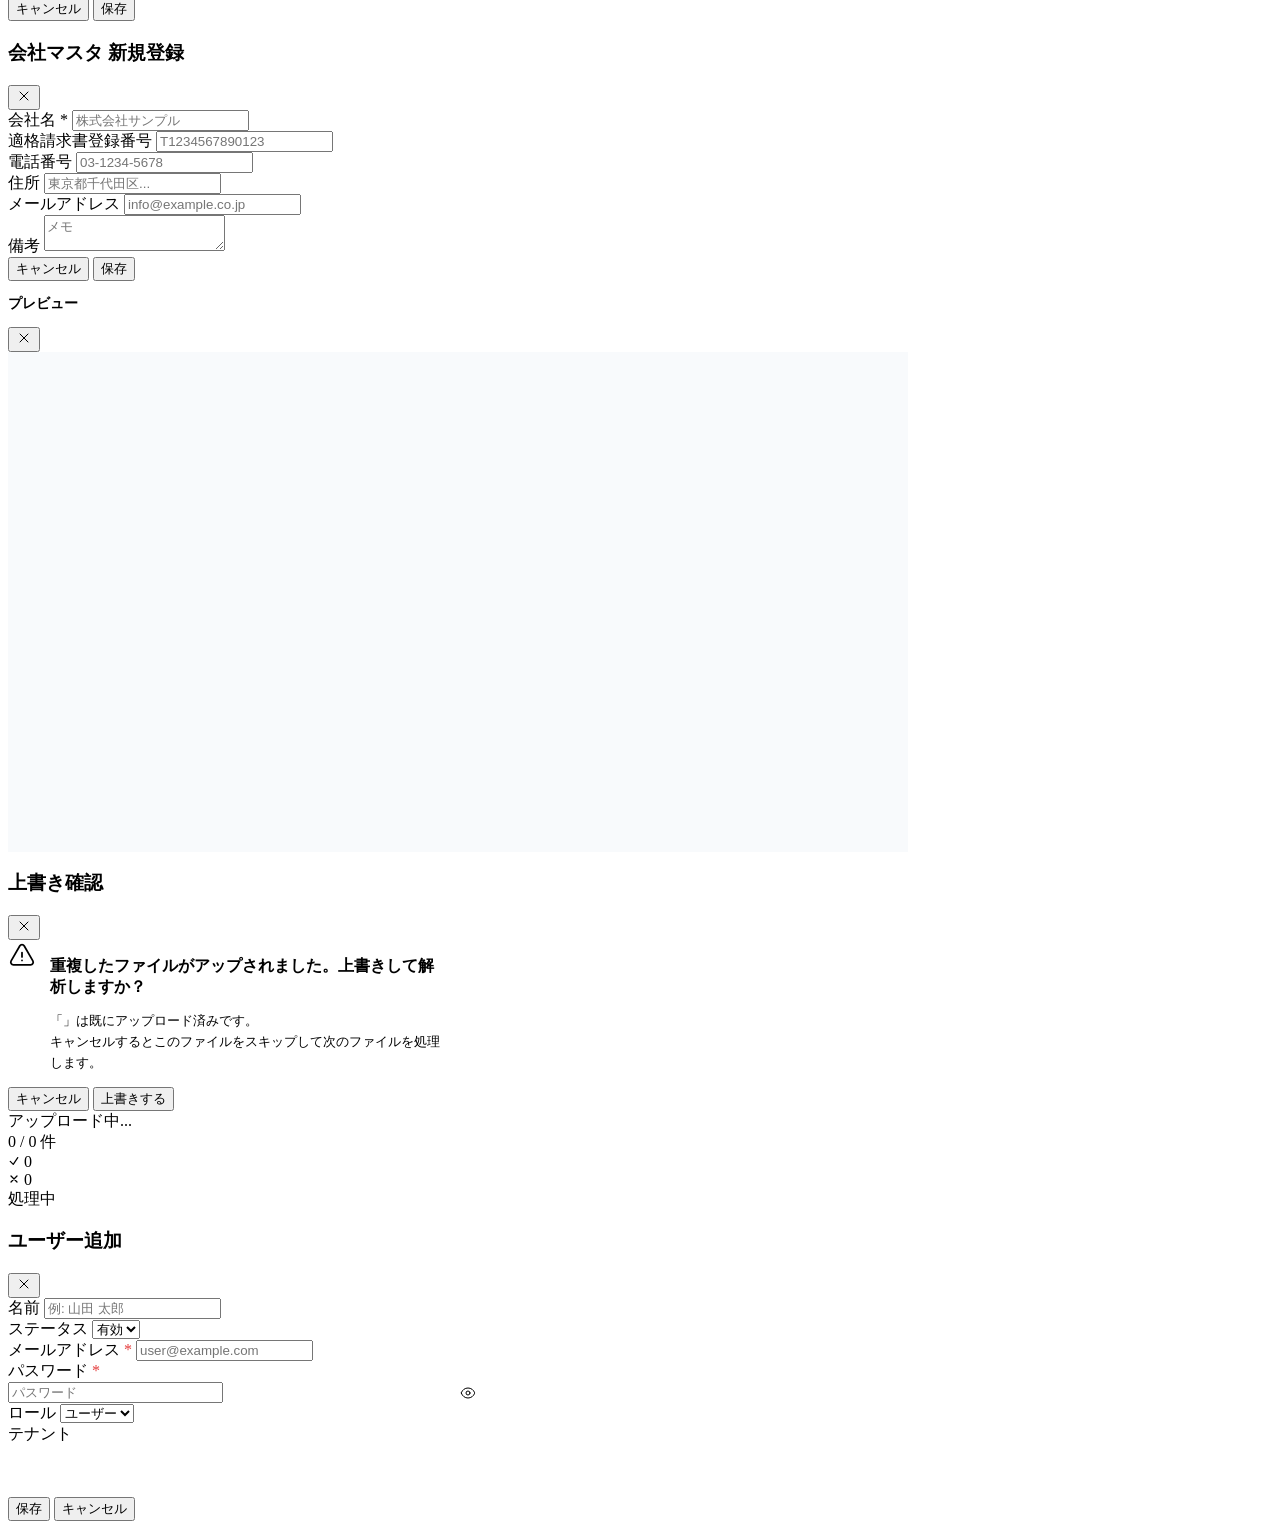
==== commit ef16545a: "feat: responsive fixes, right-align action buttons, users pagination - Remove overflow-x:visible on " ====
--- a/app/static/index.html
+++ b/app/static/index.html
@@ -171,7 +171,7 @@
               <option value="approved">承認済</option>
             </select>
             <div class="spacer"></div>
-            <button class="btn btn-outline" onclick="downloadCSV()"><svg xmlns="http://www.w3.org/2000/svg" width="16"
+            <button class="btn btn-outline col-hide-mobile" onclick="downloadCSV()"><svg xmlns="http://www.w3.org/2000/svg" width="16"
                 height="16" fill="none" viewBox="0 0 24 24" stroke-width="1.5" stroke="currentColor">
                 <path stroke-linecap="round" stroke-linejoin="round"
                   d="M3 16.5v2.25A2.25 2.25 0 0 0 5.25 21h13.5A2.25 2.25 0 0 0 21 18.75V16.5M16.5 12 12 16.5m0 0L7.5 12m4.5 4.5V3" />
@@ -192,7 +192,7 @@
                   <th style="min-width:100px;">合計金額</th>
                   <th style="min-width:90px;" class="col-hide-mobile">登録日</th>
                   <th style="min-width:70px;" class="col-hide-mobile">ストレージ</th>
-                  <th style="min-width:160px;">操作</th>
+                  <th class="text-right">操作</th>
                 </tr>
               </thead>
               <tbody id="invoices-tbody">
@@ -229,12 +229,12 @@
               <input type="text" placeholder="会社名・登録番号で検索..." id="master-search" oninput="filterMasters()" />
             </div>
             <div class="spacer"></div>
-            <button class="btn btn-outline" onclick="downloadSampleCSV()"><svg xmlns="http://www.w3.org/2000/svg"
+            <button class="btn btn-outline col-hide-mobile" onclick="downloadSampleCSV()"><svg xmlns="http://www.w3.org/2000/svg"
                 width="16" height="16" fill="none" viewBox="0 0 24 24" stroke-width="1.5" stroke="currentColor">
                 <path stroke-linecap="round" stroke-linejoin="round"
                   d="M3 16.5v2.25A2.25 2.25 0 0 0 5.25 21h13.5A2.25 2.25 0 0 0 21 18.75V16.5M16.5 12 12 16.5m0 0L7.5 12m4.5 4.5V3" />
               </svg> サンプルCSV</button>
-            <label class="btn btn-outline" style="cursor:pointer;">
+            <label class="btn btn-outline col-hide-mobile" style="cursor:pointer;">
               <svg xmlns="http://www.w3.org/2000/svg" width="16" height="16" fill="none" viewBox="0 0 24 24"
                 stroke-width="1.5" stroke="currentColor">
                 <path stroke-linecap="round" stroke-linejoin="round"
@@ -251,11 +251,11 @@
               <thead>
                 <tr>
                   <th>会社名</th>
-                  <th>登録番号</th>
-                  <th>住所</th>
-                  <th>電話番号</th>
-                  <th>メール</th>
-                  <th>操作</th>
+                  <th class="col-hide-mobile">登録番号</th>
+                  <th class="col-hide-mobile">住所</th>
+                  <th class="col-hide-mobile">電話番号</th>
+                  <th class="col-hide-mobile">メール</th>
+                  <th class="text-right">操作</th>
                 </tr>
               </thead>
               <tbody id="masters-tbody">
@@ -472,11 +472,11 @@
               <thead>
                 <tr>
                   <th>名前</th>
-                  <th>メールアドレス</th>
+                  <th class="col-hide-mobile">メールアドレス</th>
                   <th>ロール</th>
-                  <th>テナント</th>
-                  <th>ステータス</th>
-                  <th>操作</th>
+                  <th class="col-hide-mobile">テナント</th>
+                  <th class="col-hide-mobile">ステータス</th>
+                  <th class="text-right">操作</th>
                 </tr>
               </thead>
               <tbody id="users-tbody">
@@ -484,6 +484,8 @@
               </tbody>
             </table>
           </div>
+          <div id="users-pagination" class="pagination"></div>
+        </div>
       </div><!-- /page-users -->
 
     </div><!-- /content -->
